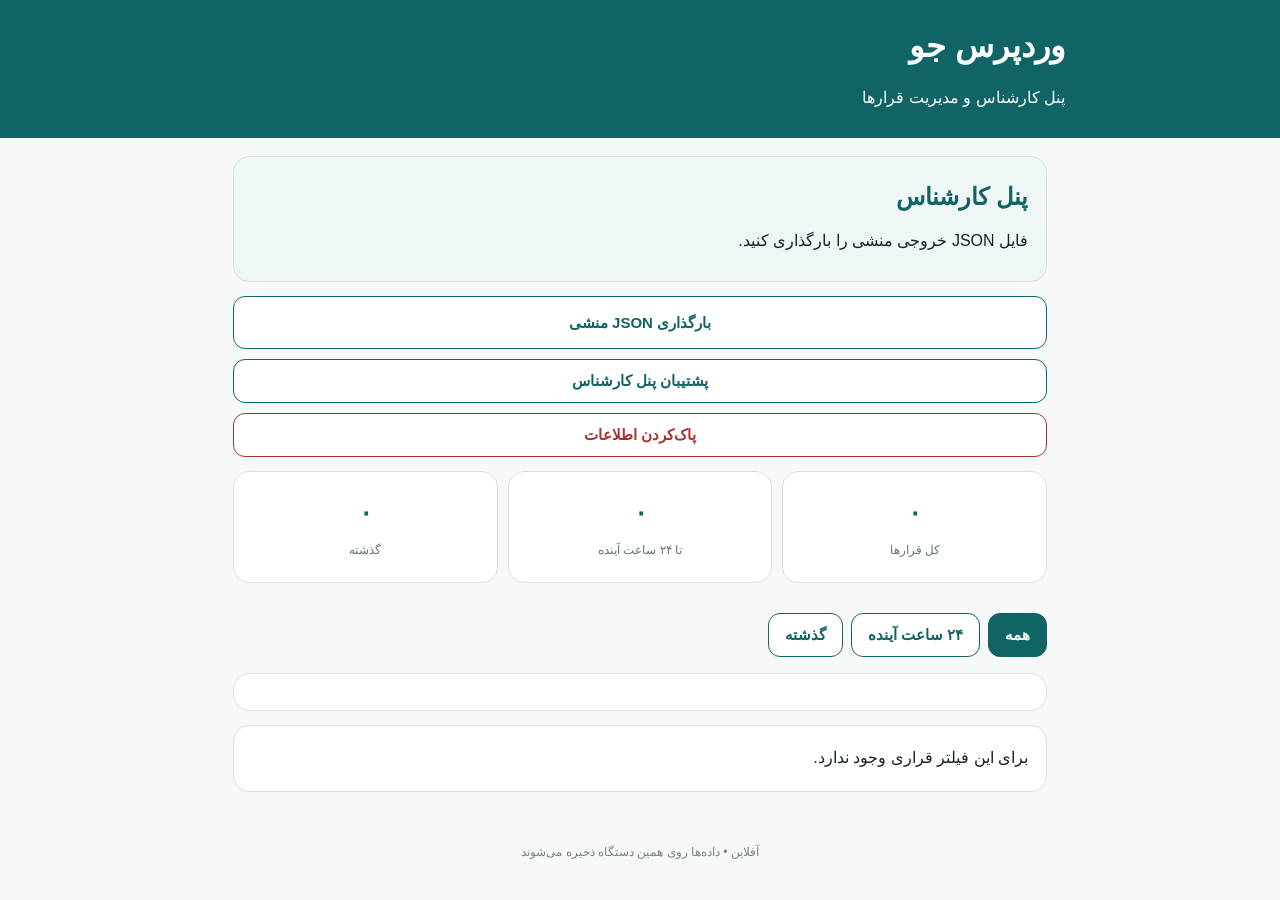
==== wpjoo-expert-app/index.html @ 18495b9b "پروژه‌های اولیه: پنل منشی، پنل کارشناس و صفحه فرود" ====
<!doctype html><html lang="fa" dir="rtl"><head><meta charset="utf-8"><meta name="viewport" content="width=device-width,initial-scale=1"><meta name="theme-color" content="#116466"><meta name="description" content="بارگذاری خروجی منشی و مدیریت آفلاین قرارهای کارشناس"><link rel="manifest" href="manifest.json"><link rel="apple-touch-icon" href="icons/apple-touch-icon-180.png"><link rel="icon" type="image/png" sizes="192x192" href="icons/icon-192.png"><meta name="mobile-web-app-capable" content="yes"><meta name="apple-mobile-web-app-capable" content="yes"><meta name="apple-mobile-web-app-status-bar-style" content="default"><link rel="stylesheet" href="styles.css"><title>وردپرس جو | پنل کارشناس</title></head><body><header><h1>وردپرس جو</h1><p>پنل کارشناس و مدیریت قرارها</p></header><main><section class="hero"><h2>پنل کارشناس</h2><p>فایل JSON خروجی منشی را بارگذاری کنید.</p></section><section id="alertBox" class="alert hidden"></section><div class="toolbar"><label class="file"><input id="jsonFile" type="file" accept=".json,application/json"><span>بارگذاری JSON منشی</span></label><button id="exportData">پشتیبان پنل کارشناس</button><button id="clearData" class="danger">پاک‌کردن اطلاعات</button></div><div class="stats"><div><b id="totalCount">۰</b><span>کل قرارها</span></div><div><b id="soonCount">۰</b><span>تا ۲۴ ساعت آینده</span></div><div><b id="overdueCount">۰</b><span>گذشته</span></div></div><div class="filters"><button class="filter active" data-filter="all">همه</button><button class="filter" data-filter="soon">۲۴ ساعت آینده</button><button class="filter" data-filter="overdue">گذشته</button></div><div id="result" class="result"></div><section id="appointments"></section></main><footer>آفلاین • داده‌ها روی همین دستگاه ذخیره می‌شوند</footer><script src="app.js"></script></body></html>
---- wpjoo-expert-app/styles.css ----
﻿:root{--ink:#18202a;--brand:#116466;--line:#d6e1e0;--warn:#fff3cd;--danger:#ffe5e5}*{box-sizing:border-box}body{margin:0;background:#f7f9f9;color:var(--ink);font-family:Tahoma,"Segoe UI",sans-serif;line-height:1.8}header{background:var(--brand);color:#fff;padding:18px max(18px,calc((100% - 850px)/2))}h1,h2,p{margin:0 0 8px}main{max-width:850px;margin:auto;padding:18px}.hero,.alert,.appointment,.result,.stats>div{background:#fff;border:1px solid var(--line);border-radius:16px;padding:18px;margin-bottom:14px}.hero{background:#eef7f6}.hero h2{color:var(--brand)}.alert{background:var(--warn);border:2px solid #e0a900;color:#765500;font-weight:700}.alert.urgent{background:var(--danger);border-color:#c43d3d;color:#8b1e1e}.toolbar{display:grid;gap:10px;margin:14px 0}.file,button{border:1px solid var(--brand);background:#fff;color:var(--brand);border-radius:12px;padding:12px 16px;font-weight:700;font-size:15px;cursor:pointer;text-align:center}.file{display:block}.file input{display:none}.danger{border-color:#a63232;color:#a63232}.stats{display:grid;grid-template-columns:repeat(3,1fr);gap:10px}.stats>div{text-align:center}.stats b{display:block;color:var(--brand);font-size:25px}.stats span{font-size:12px;color:#657177}.filters{display:flex;gap:8px;margin:16px 0}.filter.active{background:var(--brand);color:#fff}.appointment{border-right:6px solid var(--brand)}.appointment.soon{border-right-color:#e0a900;background:#fffdf2}.appointment.overdue{border-right-color:#c43d3d;background:#fff7f7}.appointment h3{margin:0;color:var(--brand);font-size:20px}.line{padding:5px 0;border-bottom:1px solid #edf1f1}.line:last-child{border:0}.badge{display:inline-block;border-radius:999px;padding:2px 10px;font-size:12px;font-weight:700;background:#e8f5ee}.soon .badge{background:#ffe8a1}.overdue .badge{background:#ffc7c7}footer{text-align:center;color:#758083;font-size:12px;padding:18px}.hidden{display:none!important}@media(max-width:520px){main{padding:12px}.stats{gap:6px}.stats>div{padding:8px}}
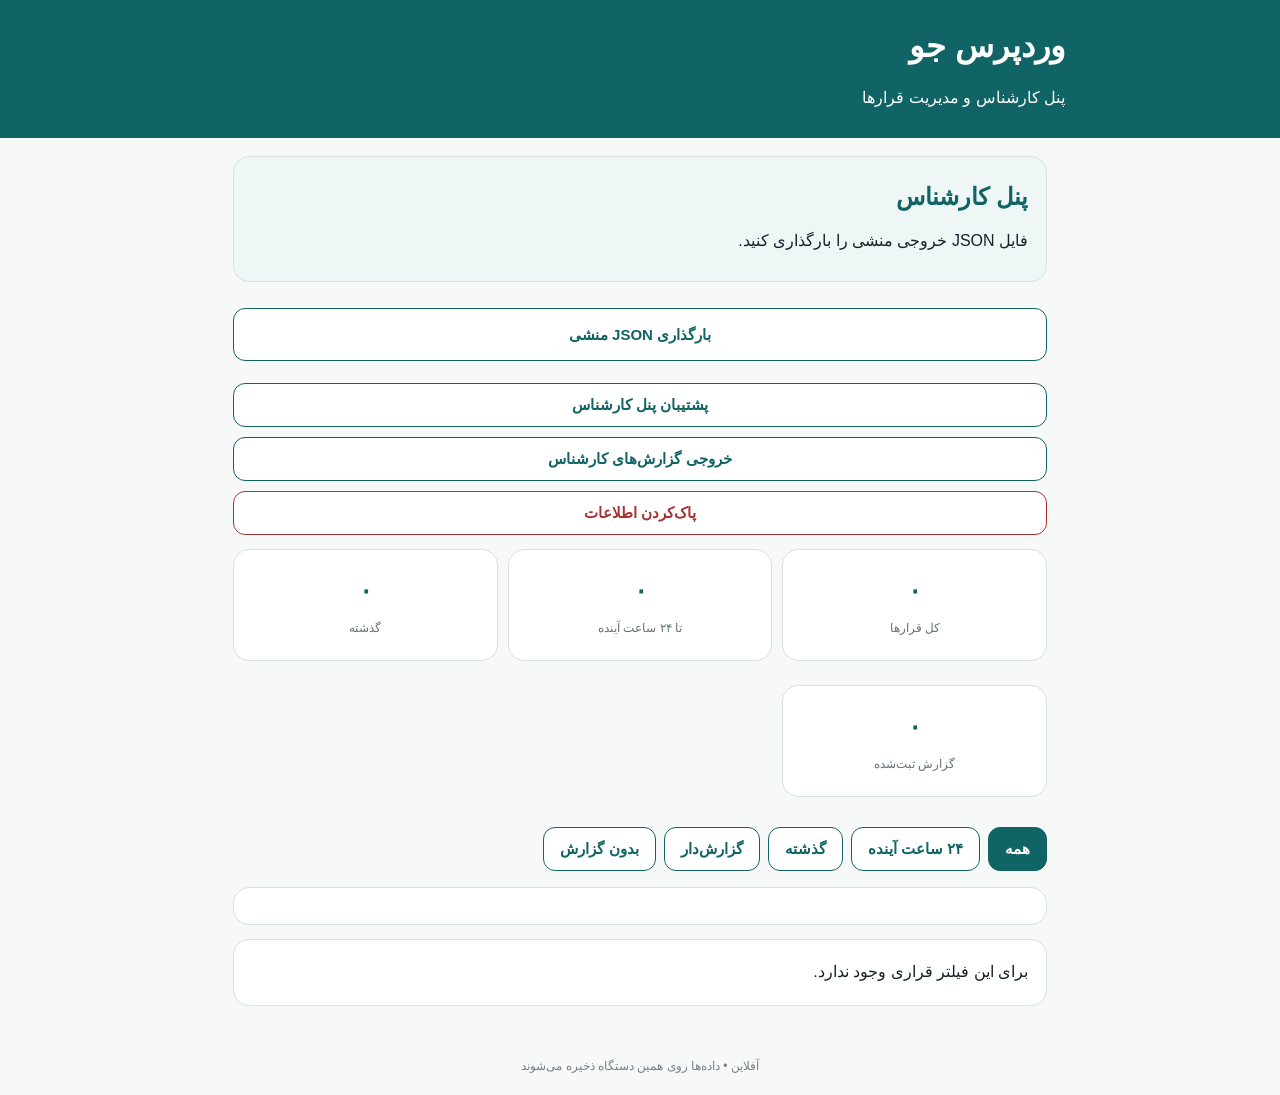
==== commit 7cf4e64d: "رفع رفتار پس از ثبت گزارش و افزودن گزارش‌ ثبت قرار کارشناس - پنل منشی: پس از ثبت گزارش، به صفحه اصلی" ====
--- a/wpjoo-expert-app/index.html
+++ b/wpjoo-expert-app/index.html
@@ -1 +1 @@
-<!doctype html><html lang="fa" dir="rtl"><head><meta charset="utf-8"><meta name="viewport" content="width=device-width,initial-scale=1"><meta name="theme-color" content="#116466"><meta name="description" content="بارگذاری خروجی منشی و مدیریت آفلاین قرارهای کارشناس"><link rel="manifest" href="manifest.json"><link rel="apple-touch-icon" href="icons/apple-touch-icon-180.png"><link rel="icon" type="image/png" sizes="192x192" href="icons/icon-192.png"><meta name="mobile-web-app-capable" content="yes"><meta name="apple-mobile-web-app-capable" content="yes"><meta name="apple-mobile-web-app-status-bar-style" content="default"><link rel="stylesheet" href="styles.css"><title>وردپرس جو | پنل کارشناس</title></head><body><header><h1>وردپرس جو</h1><p>پنل کارشناس و مدیریت قرارها</p></header><main><section class="hero"><h2>پنل کارشناس</h2><p>فایل JSON خروجی منشی را بارگذاری کنید.</p></section><section id="alertBox" class="alert hidden"></section><div class="toolbar"><label class="file"><input id="jsonFile" type="file" accept=".json,application/json"><span>بارگذاری JSON منشی</span></label><button id="exportData">پشتیبان پنل کارشناس</button><button id="clearData" class="danger">پاک‌کردن اطلاعات</button></div><div class="stats"><div><b id="totalCount">۰</b><span>کل قرارها</span></div><div><b id="soonCount">۰</b><span>تا ۲۴ ساعت آینده</span></div><div><b id="overdueCount">۰</b><span>گذشته</span></div></div><div class="filters"><button class="filter active" data-filter="all">همه</button><button class="filter" data-filter="soon">۲۴ ساعت آینده</button><button class="filter" data-filter="overdue">گذشته</button></div><div id="result" class="result"></div><section id="appointments"></section></main><footer>آفلاین • داده‌ها روی همین دستگاه ذخیره می‌شوند</footer><script src="app.js"></script></body></html>
+<!doctype html><html lang="fa" dir="rtl"><head><meta charset="utf-8"><meta name="viewport" content="width=device-width,initial-scale=1"><meta name="theme-color" content="#116466"><meta name="description" content="بارگذاری خروجی منشی و مدیریت آفلاین قرارهای کارشناس"><link rel="manifest" href="manifest.json"><link rel="apple-touch-icon" href="icons/apple-touch-icon-180.png"><link rel="icon" type="image/png" sizes="192x192" href="icons/icon-192.png"><meta name="mobile-web-app-capable" content="yes"><meta name="apple-mobile-web-app-capable" content="yes"><meta name="apple-mobile-web-app-status-bar-style" content="default"><link rel="stylesheet" href="styles.css"><title>وردپرس جو | پنل کارشناس</title></head><body><header><h1>وردپرس جو</h1><p>پنل کارشناس و مدیریت قرارها</p></header><main><section id="main" class="view active"><section class="hero"><h2>پنل کارشناس</h2><p>فایل JSON خروجی منشی را بارگذاری کنید.</p></section><section id="alertBox" class="alert hidden"></section><div class="toolbar"><label class="file"><input id="jsonFile" type="file" accept=".json,application/json"><span>بارگذاری JSON منشی</span></label><button id="exportData">پشتیبان پنل کارشناس</button><button id="exportReports">خروجی گزارش‌های کارشناس</button><button id="clearData" class="danger">پاک‌کردن اطلاعات</button></div><div class="stats"><div><b id="totalCount">۰</b><span>کل قرارها</span></div><div><b id="soonCount">۰</b><span>تا ۲۴ ساعت آینده</span></div><div><b id="overdueCount">۰</b><span>گذشته</span></div><div><b id="reportedCount">۰</b><span>گزارش ثبت‌شده</span></div></div><div class="filters"><button class="filter active" data-filter="all">همه</button><button class="filter" data-filter="soon">۲۴ ساعت آینده</button><button class="filter" data-filter="overdue">گذشته</button><button class="filter" data-filter="reported">گزارش‌دار</button><button class="filter" data-filter="unreported">بدون گزارش</button></div><div id="result" class="result"></div><section id="appointments"></section></section><section id="reportView" class="view"><button type="button" class="back" data-go="main">← بازگشت</button><div id="reportCard"></div><form id="reportForm"><h2>ثبت گزارش قرار</h2><label>نتیجه حضور در جلسه<select id="reportStatus" required><option value="">انتخاب کنید</option><option>جلسه برگزار شد و قرارداد بسته شد</option><option>جلسه برگزار شد ولی قرارداد بسته نشد</option><option>مشتری در جلسه حاضر نشد</option><option>قرار لغو شد</option><option>قرار به تعویق افتاد (نیازمند هماهنگی مجدد)</option><option>جلسه برگزار شد و پیش‌پرداخت دریافت شد</option></select></label><label>توضیحات جلسه<textarea id="reportNotes" required minlength="3"></textarea></label><label>تاریخ و ساعت ثبت گزارش<input id="reportAt" type="datetime-local"></label><button class="primary" type="submit">ذخیره گزارش</button></form><div id="reportSaved" class="result"></div></section></main><footer>آفلاین • داده‌ها روی همین دستگاه ذخیره می‌شوند</footer><script src="app.js"></script></body></html>
--- a/wpjoo-expert-app/styles.css
+++ b/wpjoo-expert-app/styles.css
@@ -1 +1,11 @@
-﻿:root{--ink:#18202a;--brand:#116466;--line:#d6e1e0;--warn:#fff3cd;--danger:#ffe5e5}*{box-sizing:border-box}body{margin:0;background:#f7f9f9;color:var(--ink);font-family:Tahoma,"Segoe UI",sans-serif;line-height:1.8}header{background:var(--brand);color:#fff;padding:18px max(18px,calc((100% - 850px)/2))}h1,h2,p{margin:0 0 8px}main{max-width:850px;margin:auto;padding:18px}.hero,.alert,.appointment,.result,.stats>div{background:#fff;border:1px solid var(--line);border-radius:16px;padding:18px;margin-bottom:14px}.hero{background:#eef7f6}.hero h2{color:var(--brand)}.alert{background:var(--warn);border:2px solid #e0a900;color:#765500;font-weight:700}.alert.urgent{background:var(--danger);border-color:#c43d3d;color:#8b1e1e}.toolbar{display:grid;gap:10px;margin:14px 0}.file,button{border:1px solid var(--brand);background:#fff;color:var(--brand);border-radius:12px;padding:12px 16px;font-weight:700;font-size:15px;cursor:pointer;text-align:center}.file{display:block}.file input{display:none}.danger{border-color:#a63232;color:#a63232}.stats{display:grid;grid-template-columns:repeat(3,1fr);gap:10px}.stats>div{text-align:center}.stats b{display:block;color:var(--brand);font-size:25px}.stats span{font-size:12px;color:#657177}.filters{display:flex;gap:8px;margin:16px 0}.filter.active{background:var(--brand);color:#fff}.appointment{border-right:6px solid var(--brand)}.appointment.soon{border-right-color:#e0a900;background:#fffdf2}.appointment.overdue{border-right-color:#c43d3d;background:#fff7f7}.appointment h3{margin:0;color:var(--brand);font-size:20px}.line{padding:5px 0;border-bottom:1px solid #edf1f1}.line:last-child{border:0}.badge{display:inline-block;border-radius:999px;padding:2px 10px;font-size:12px;font-weight:700;background:#e8f5ee}.soon .badge{background:#ffe8a1}.overdue .badge{background:#ffc7c7}footer{text-align:center;color:#758083;font-size:12px;padding:18px}.hidden{display:none!important}@media(max-width:520px){main{padding:12px}.stats{gap:6px}.stats>div{padding:8px}}
+﻿:root{--ink:#18202a;--brand:#116466;--line:#d6e1e0;--warn:#fff3cd;--danger:#ffe5e5}*{box-sizing:border-box}body{margin:0;background:#f7f9f9;color:var(--ink);font-family:Tahoma,"Segoe UI",sans-serif;line-height:1.8}header{background:var(--brand);color:#fff;padding:18px max(18px,calc((100% - 850px)/2))}h1,h2,p{margin:0 0 8px}main{max-width:850px;margin:auto;padding:18px}.hero,.alert,.appointment,.result,.stats>div{background:#fff;border:1px solid var(--line);border-radius:16px;padding:18px;margin-bottom:14px}.hero{background:#eef7f6}.hero h2{color:var(--brand)}.alert{background:var(--warn);border:2px solid #e0a900;color:#765500;font-weight:700}.alert.urgent{background:var(--danger);border-color:#c43d3d;color:#8b1e1e}.toolbar{display:grid;gap:10px;margin:14px 0}.file,button{border:1px solid var(--brand);background:#fff;color:var(--brand);border-radius:12px;padding:12px 16px;font-weight:700;font-size:15px;cursor:pointer;text-align:center}
+.primary{background:var(--brand);color:#fff}
+.reportBtn{margin-top:12px}.file{display:block}.file input{display:none}.danger{border-color:#a63232;color:#a63232}.stats{display:grid;grid-template-columns:repeat(3,1fr);gap:10px}.stats>div{text-align:center}.stats b{display:block;color:var(--brand);font-size:25px}.stats span{font-size:12px;color:#657177}.filters{display:flex;gap:8px;margin:16px 0}.filter.active{background:var(--brand);color:#fff}.appointment{border-right:6px solid var(--brand)}.appointment.soon{border-right-color:#e0a900;background:#fffdf2}.appointment.overdue{border-right-color:#c43d3d;background:#fff7f7}.appointment h3{margin:0;color:var(--brand);font-size:20px}.line{padding:5px 0;border-bottom:1px solid #edf1f1}.line:last-child{border:0}.badge{display:inline-block;border-radius:999px;padding:2px 10px;font-size:12px;font-weight:700;background:#e8f5ee}.soon .badge{background:#ffe8a1}.overdue .badge{background:#ffc7c7}footer{text-align:center;color:#758083;font-size:12px;padding:18px}.hidden{display:none!important}
+.view{display:none}.view.active{display:block}
+.back{margin-bottom:12px}
+label{display:block;font-weight:700;margin:12px 0}
+input,select,textarea{display:block;width:100%;margin-top:6px;padding:12px;border:1px solid #c9d5d4;border-radius:10px;font:inherit;background:#fff}
+textarea{min-height:120px;resize:vertical}
+.reported{background:#eef7ee;border-right-color:#2e7d32!important}
+.report-box{background:#eef7ee;border:1px solid #bfe3c1;border-radius:12px;padding:12px;margin-top:10px;font-size:13px}
+.report-box b{color:#2e7d32}@media(max-width:520px){main{padding:12px}.stats{gap:6px}.stats>div{padding:8px}}
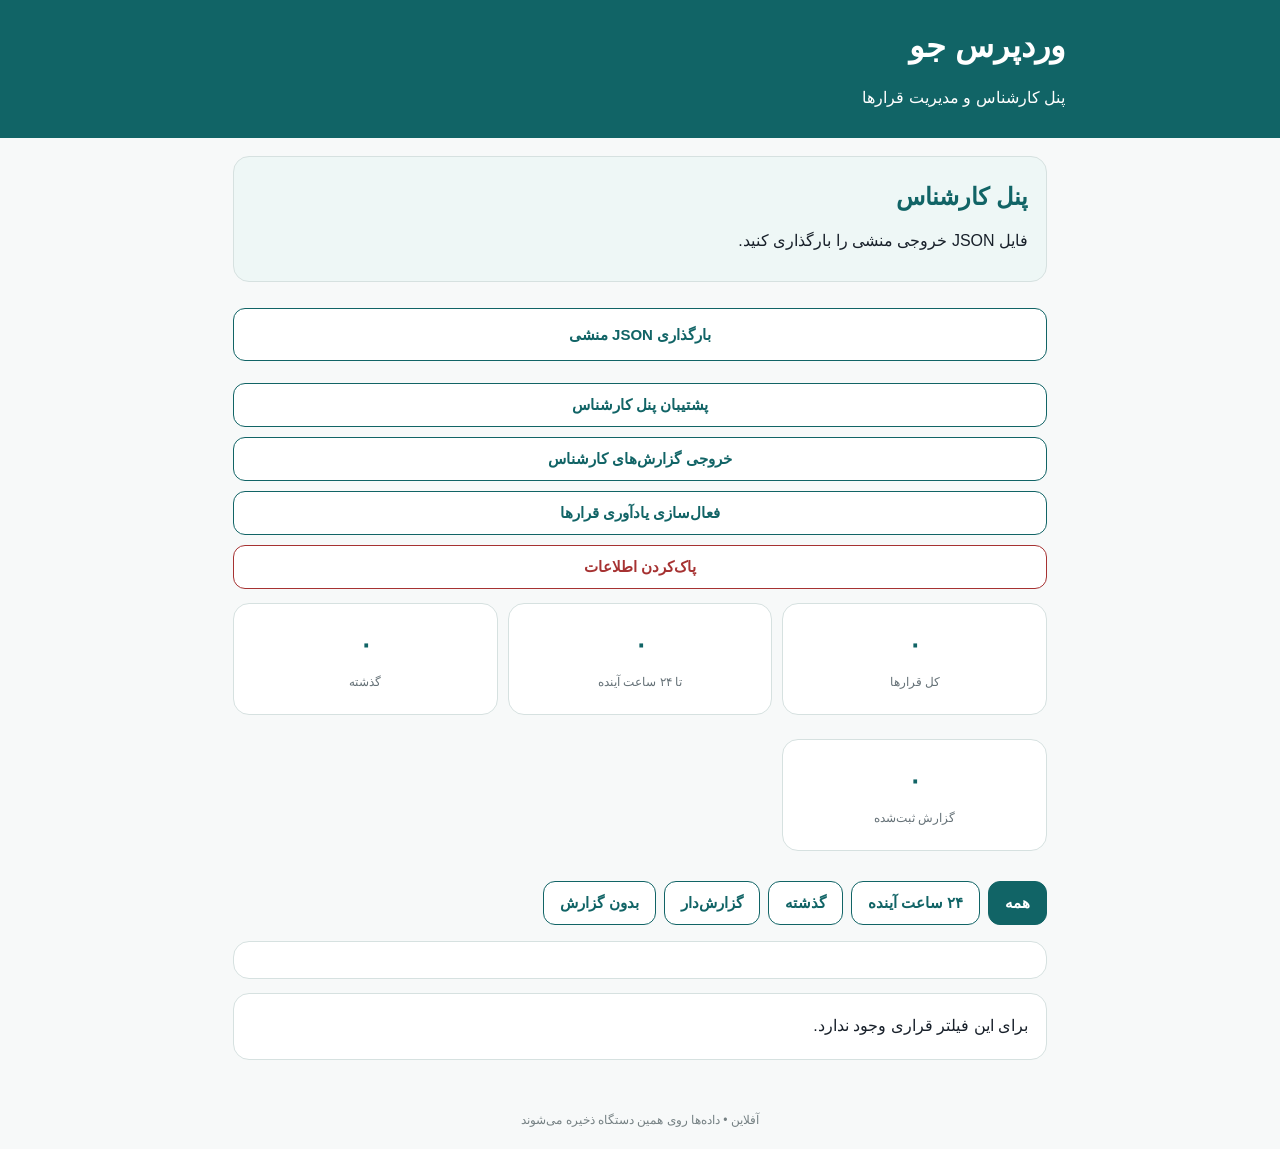
==== commit e9934b18: "تاریخ شمسی پنل کارشناس، تأیید دوم برای پاک‌کردن و یادآوری قرارها - پنل کارشناس: نمایش تمام تاریخ‌ها " ====
--- a/wpjoo-expert-app/index.html
+++ b/wpjoo-expert-app/index.html
@@ -1 +1 @@
-<!doctype html><html lang="fa" dir="rtl"><head><meta charset="utf-8"><meta name="viewport" content="width=device-width,initial-scale=1"><meta name="theme-color" content="#116466"><meta name="description" content="بارگذاری خروجی منشی و مدیریت آفلاین قرارهای کارشناس"><link rel="manifest" href="manifest.json"><link rel="apple-touch-icon" href="icons/apple-touch-icon-180.png"><link rel="icon" type="image/png" sizes="192x192" href="icons/icon-192.png"><meta name="mobile-web-app-capable" content="yes"><meta name="apple-mobile-web-app-capable" content="yes"><meta name="apple-mobile-web-app-status-bar-style" content="default"><link rel="stylesheet" href="styles.css"><title>وردپرس جو | پنل کارشناس</title></head><body><header><h1>وردپرس جو</h1><p>پنل کارشناس و مدیریت قرارها</p></header><main><section id="main" class="view active"><section class="hero"><h2>پنل کارشناس</h2><p>فایل JSON خروجی منشی را بارگذاری کنید.</p></section><section id="alertBox" class="alert hidden"></section><div class="toolbar"><label class="file"><input id="jsonFile" type="file" accept=".json,application/json"><span>بارگذاری JSON منشی</span></label><button id="exportData">پشتیبان پنل کارشناس</button><button id="exportReports">خروجی گزارش‌های کارشناس</button><button id="clearData" class="danger">پاک‌کردن اطلاعات</button></div><div class="stats"><div><b id="totalCount">۰</b><span>کل قرارها</span></div><div><b id="soonCount">۰</b><span>تا ۲۴ ساعت آینده</span></div><div><b id="overdueCount">۰</b><span>گذشته</span></div><div><b id="reportedCount">۰</b><span>گزارش ثبت‌شده</span></div></div><div class="filters"><button class="filter active" data-filter="all">همه</button><button class="filter" data-filter="soon">۲۴ ساعت آینده</button><button class="filter" data-filter="overdue">گذشته</button><button class="filter" data-filter="reported">گزارش‌دار</button><button class="filter" data-filter="unreported">بدون گزارش</button></div><div id="result" class="result"></div><section id="appointments"></section></section><section id="reportView" class="view"><button type="button" class="back" data-go="main">← بازگشت</button><div id="reportCard"></div><form id="reportForm"><h2>ثبت گزارش قرار</h2><label>نتیجه حضور در جلسه<select id="reportStatus" required><option value="">انتخاب کنید</option><option>جلسه برگزار شد و قرارداد بسته شد</option><option>جلسه برگزار شد ولی قرارداد بسته نشد</option><option>مشتری در جلسه حاضر نشد</option><option>قرار لغو شد</option><option>قرار به تعویق افتاد (نیازمند هماهنگی مجدد)</option><option>جلسه برگزار شد و پیش‌پرداخت دریافت شد</option></select></label><label>توضیحات جلسه<textarea id="reportNotes" required minlength="3"></textarea></label><label>تاریخ و ساعت ثبت گزارش<input id="reportAt" type="datetime-local"></label><button class="primary" type="submit">ذخیره گزارش</button></form><div id="reportSaved" class="result"></div></section></main><footer>آفلاین • داده‌ها روی همین دستگاه ذخیره می‌شوند</footer><script src="app.js"></script></body></html>
+<!doctype html><html lang="fa" dir="rtl"><head><meta charset="utf-8"><meta name="viewport" content="width=device-width,initial-scale=1"><meta name="theme-color" content="#116466"><meta name="description" content="بارگذاری خروجی منشی و مدیریت آفلاین قرارهای کارشناس"><link rel="manifest" href="manifest.json"><link rel="apple-touch-icon" href="icons/apple-touch-icon-180.png"><link rel="icon" type="image/png" sizes="192x192" href="icons/icon-192.png"><meta name="mobile-web-app-capable" content="yes"><meta name="apple-mobile-web-app-capable" content="yes"><meta name="apple-mobile-web-app-status-bar-style" content="default"><link rel="stylesheet" href="styles.css"><title>وردپرس جو | پنل کارشناس</title></head><body><header><h1>وردپرس جو</h1><p>پنل کارشناس و مدیریت قرارها</p></header><main><section id="main" class="view active"><section class="hero"><h2>پنل کارشناس</h2><p>فایل JSON خروجی منشی را بارگذاری کنید.</p></section><section id="alertBox" class="alert hidden"></section><div class="toolbar"><label class="file"><input id="jsonFile" type="file" accept=".json,application/json"><span>بارگذاری JSON منشی</span></label><button id="exportData">پشتیبان پنل کارشناس</button><button id="exportReports">خروجی گزارش‌های کارشناس</button><button id="notifyBtn" class="hidden">فعال‌سازی یادآوری قرارها</button><button id="clearData" class="danger">پاک‌کردن اطلاعات</button></div><div class="stats"><div><b id="totalCount">۰</b><span>کل قرارها</span></div><div><b id="soonCount">۰</b><span>تا ۲۴ ساعت آینده</span></div><div><b id="overdueCount">۰</b><span>گذشته</span></div><div><b id="reportedCount">۰</b><span>گزارش ثبت‌شده</span></div></div><div class="filters"><button class="filter active" data-filter="all">همه</button><button class="filter" data-filter="soon">۲۴ ساعت آینده</button><button class="filter" data-filter="overdue">گذشته</button><button class="filter" data-filter="reported">گزارش‌دار</button><button class="filter" data-filter="unreported">بدون گزارش</button></div><div id="result" class="result"></div><section id="appointments"></section></section><section id="reportView" class="view"><button type="button" class="back" data-go="main">← بازگشت</button><div id="reportCard"></div><form id="reportForm"><h2>ثبت گزارش قرار</h2><label>نتیجه حضور در جلسه<select id="reportStatus" required><option value="">انتخاب کنید</option><option>جلسه برگزار شد و قرارداد بسته شد</option><option>جلسه برگزار شد ولی قرارداد بسته نشد</option><option>مشتری در جلسه حاضر نشد</option><option>قرار لغو شد</option><option>قرار به تعویق افتاد (نیازمند هماهنگی مجدد)</option><option>جلسه برگزار شد و پیش‌پرداخت دریافت شد</option></select></label><label>توضیحات جلسه<textarea id="reportNotes" required minlength="3"></textarea></label><label>تاریخ و ساعت ثبت گزارش<input id="reportAt" type="datetime-local"></label><button class="primary" type="submit">ذخیره گزارش</button></form><div id="reportSaved" class="result"></div></section></main><footer>آفلاین • داده‌ها روی همین دستگاه ذخیره می‌شوند</footer><script src="jalali.js"></script><script src="app.js"></script></body></html>
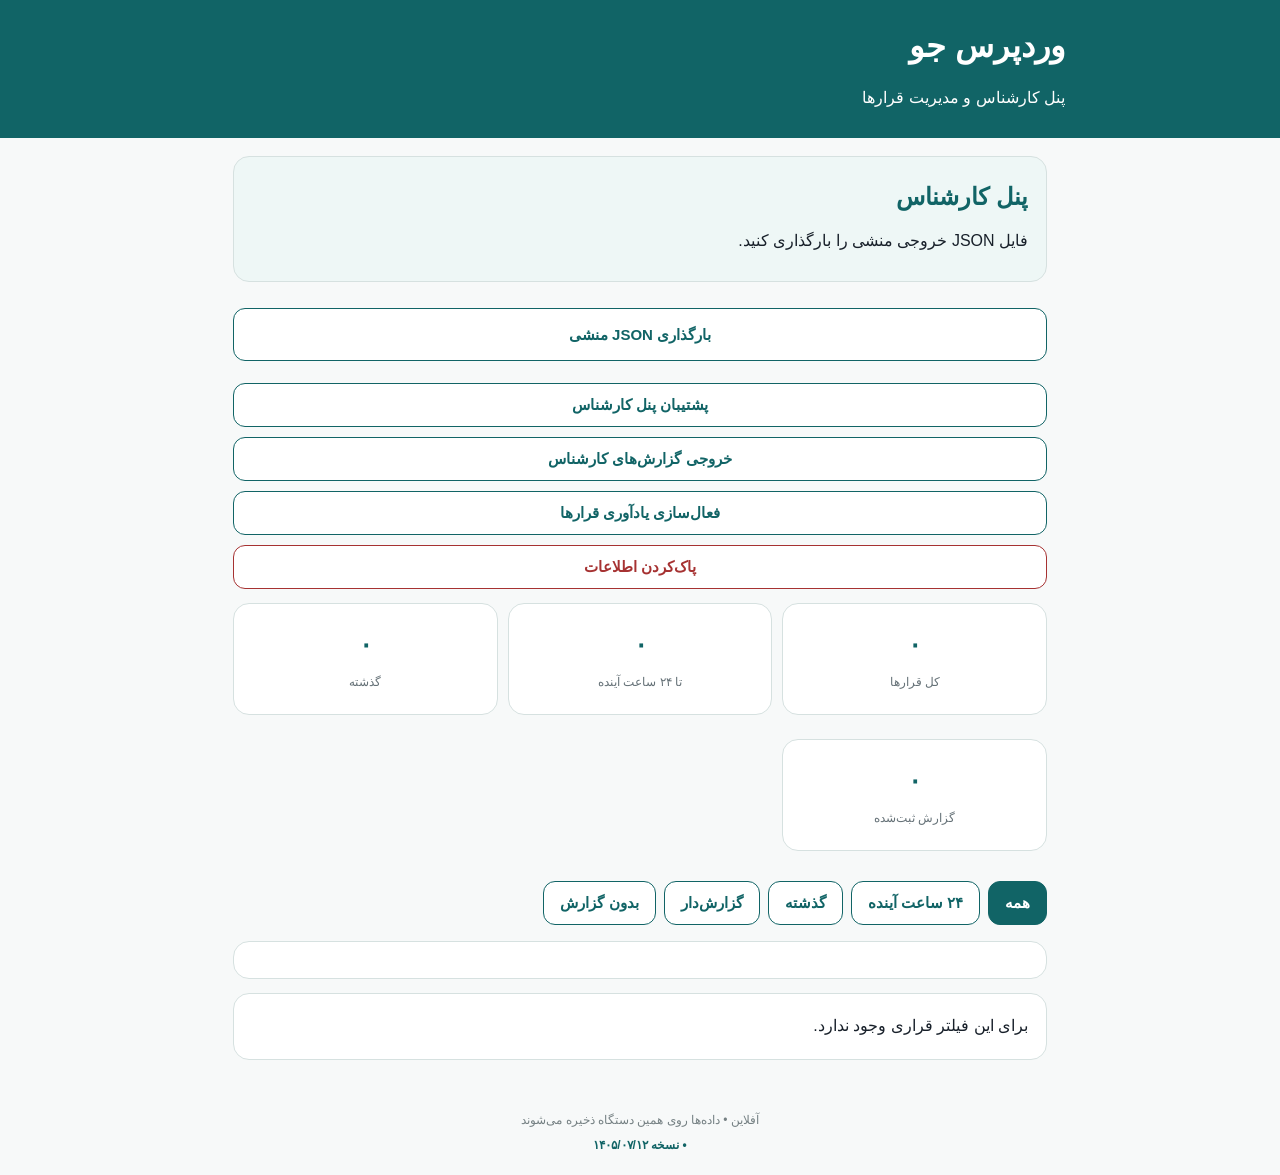
==== commit 19050a10: "نمایش شماره نسخه در فوتر هر دو پنل برای تشخیص آسان آپدیت 🤖 Generated with Codebuff Co-Authored-By: C" ====
--- a/wpjoo-expert-app/index.html
+++ b/wpjoo-expert-app/index.html
@@ -1 +1 @@
-<!doctype html><html lang="fa" dir="rtl"><head><meta charset="utf-8"><meta name="viewport" content="width=device-width,initial-scale=1"><meta name="theme-color" content="#116466"><meta name="description" content="بارگذاری خروجی منشی و مدیریت آفلاین قرارهای کارشناس"><link rel="manifest" href="manifest.json"><link rel="apple-touch-icon" href="icons/apple-touch-icon-180.png"><link rel="icon" type="image/png" sizes="192x192" href="icons/icon-192.png"><meta name="mobile-web-app-capable" content="yes"><meta name="apple-mobile-web-app-capable" content="yes"><meta name="apple-mobile-web-app-status-bar-style" content="default"><link rel="stylesheet" href="styles.css"><title>وردپرس جو | پنل کارشناس</title></head><body><header><h1>وردپرس جو</h1><p>پنل کارشناس و مدیریت قرارها</p></header><main><section id="main" class="view active"><section class="hero"><h2>پنل کارشناس</h2><p>فایل JSON خروجی منشی را بارگذاری کنید.</p></section><section id="alertBox" class="alert hidden"></section><div class="toolbar"><label class="file"><input id="jsonFile" type="file" accept=".json,application/json"><span>بارگذاری JSON منشی</span></label><button id="exportData">پشتیبان پنل کارشناس</button><button id="exportReports">خروجی گزارش‌های کارشناس</button><button id="notifyBtn" class="hidden">فعال‌سازی یادآوری قرارها</button><button id="clearData" class="danger">پاک‌کردن اطلاعات</button></div><div class="stats"><div><b id="totalCount">۰</b><span>کل قرارها</span></div><div><b id="soonCount">۰</b><span>تا ۲۴ ساعت آینده</span></div><div><b id="overdueCount">۰</b><span>گذشته</span></div><div><b id="reportedCount">۰</b><span>گزارش ثبت‌شده</span></div></div><div class="filters"><button class="filter active" data-filter="all">همه</button><button class="filter" data-filter="soon">۲۴ ساعت آینده</button><button class="filter" data-filter="overdue">گذشته</button><button class="filter" data-filter="reported">گزارش‌دار</button><button class="filter" data-filter="unreported">بدون گزارش</button></div><div id="result" class="result"></div><section id="appointments"></section></section><section id="reportView" class="view"><button type="button" class="back" data-go="main">← بازگشت</button><div id="reportCard"></div><form id="reportForm"><h2>ثبت گزارش قرار</h2><label>نتیجه حضور در جلسه<select id="reportStatus" required><option value="">انتخاب کنید</option><option>جلسه برگزار شد و قرارداد بسته شد</option><option>جلسه برگزار شد ولی قرارداد بسته نشد</option><option>مشتری در جلسه حاضر نشد</option><option>قرار لغو شد</option><option>قرار به تعویق افتاد (نیازمند هماهنگی مجدد)</option><option>جلسه برگزار شد و پیش‌پرداخت دریافت شد</option></select></label><label>توضیحات جلسه<textarea id="reportNotes" required minlength="3"></textarea></label><label>تاریخ و ساعت ثبت گزارش<input id="reportAt" type="datetime-local"></label><button class="primary" type="submit">ذخیره گزارش</button></form><div id="reportSaved" class="result"></div></section></main><footer>آفلاین • داده‌ها روی همین دستگاه ذخیره می‌شوند</footer><script src="jalali.js"></script><script src="app.js"></script></body></html>
+<!doctype html><html lang="fa" dir="rtl"><head><meta charset="utf-8"><meta name="viewport" content="width=device-width,initial-scale=1"><meta name="theme-color" content="#116466"><meta name="description" content="بارگذاری خروجی منشی و مدیریت آفلاین قرارهای کارشناس"><link rel="manifest" href="manifest.json"><link rel="apple-touch-icon" href="icons/apple-touch-icon-180.png"><link rel="icon" type="image/png" sizes="192x192" href="icons/icon-192.png"><meta name="mobile-web-app-capable" content="yes"><meta name="apple-mobile-web-app-capable" content="yes"><meta name="apple-mobile-web-app-status-bar-style" content="default"><link rel="stylesheet" href="styles.css"><title>وردپرس جو | پنل کارشناس</title></head><body><header><h1>وردپرس جو</h1><p>پنل کارشناس و مدیریت قرارها</p></header><main><section id="main" class="view active"><section class="hero"><h2>پنل کارشناس</h2><p>فایل JSON خروجی منشی را بارگذاری کنید.</p></section><section id="alertBox" class="alert hidden"></section><div class="toolbar"><label class="file"><input id="jsonFile" type="file" accept=".json,application/json"><span>بارگذاری JSON منشی</span></label><button id="exportData">پشتیبان پنل کارشناس</button><button id="exportReports">خروجی گزارش‌های کارشناس</button><button id="notifyBtn" class="hidden">فعال‌سازی یادآوری قرارها</button><button id="clearData" class="danger">پاک‌کردن اطلاعات</button></div><div class="stats"><div><b id="totalCount">۰</b><span>کل قرارها</span></div><div><b id="soonCount">۰</b><span>تا ۲۴ ساعت آینده</span></div><div><b id="overdueCount">۰</b><span>گذشته</span></div><div><b id="reportedCount">۰</b><span>گزارش ثبت‌شده</span></div></div><div class="filters"><button class="filter active" data-filter="all">همه</button><button class="filter" data-filter="soon">۲۴ ساعت آینده</button><button class="filter" data-filter="overdue">گذشته</button><button class="filter" data-filter="reported">گزارش‌دار</button><button class="filter" data-filter="unreported">بدون گزارش</button></div><div id="result" class="result"></div><section id="appointments"></section></section><section id="reportView" class="view"><button type="button" class="back" data-go="main">← بازگشت</button><div id="reportCard"></div><form id="reportForm"><h2>ثبت گزارش قرار</h2><label>نتیجه حضور در جلسه<select id="reportStatus" required><option value="">انتخاب کنید</option><option>جلسه برگزار شد و قرارداد بسته شد</option><option>جلسه برگزار شد ولی قرارداد بسته نشد</option><option>مشتری در جلسه حاضر نشد</option><option>قرار لغو شد</option><option>قرار به تعویق افتاد (نیازمند هماهنگی مجدد)</option><option>جلسه برگزار شد و پیش‌پرداخت دریافت شد</option></select></label><label>توضیحات جلسه<textarea id="reportNotes" required minlength="3"></textarea></label><label>تاریخ و ساعت ثبت گزارش<input id="reportAt" type="datetime-local"></label><button class="primary" type="submit">ذخیره گزارش</button></form><div id="reportSaved" class="result"></div></section></main><footer>آفلاین • داده‌ها روی همین دستگاه ذخیره می‌شوند<span id="versionTag" class="ver"></span></footer><script src="jalali.js"></script><script src="app.js"></script></body></html>
--- a/wpjoo-expert-app/styles.css
+++ b/wpjoo-expert-app/styles.css
@@ -1,6 +1,6 @@
 ﻿:root{--ink:#18202a;--brand:#116466;--line:#d6e1e0;--warn:#fff3cd;--danger:#ffe5e5}*{box-sizing:border-box}body{margin:0;background:#f7f9f9;color:var(--ink);font-family:Tahoma,"Segoe UI",sans-serif;line-height:1.8}header{background:var(--brand);color:#fff;padding:18px max(18px,calc((100% - 850px)/2))}h1,h2,p{margin:0 0 8px}main{max-width:850px;margin:auto;padding:18px}.hero,.alert,.appointment,.result,.stats>div{background:#fff;border:1px solid var(--line);border-radius:16px;padding:18px;margin-bottom:14px}.hero{background:#eef7f6}.hero h2{color:var(--brand)}.alert{background:var(--warn);border:2px solid #e0a900;color:#765500;font-weight:700}.alert.urgent{background:var(--danger);border-color:#c43d3d;color:#8b1e1e}.toolbar{display:grid;gap:10px;margin:14px 0}.file,button{border:1px solid var(--brand);background:#fff;color:var(--brand);border-radius:12px;padding:12px 16px;font-weight:700;font-size:15px;cursor:pointer;text-align:center}
 .primary{background:var(--brand);color:#fff}
-.reportBtn{margin-top:12px}.file{display:block}.file input{display:none}.danger{border-color:#a63232;color:#a63232}.stats{display:grid;grid-template-columns:repeat(3,1fr);gap:10px}.stats>div{text-align:center}.stats b{display:block;color:var(--brand);font-size:25px}.stats span{font-size:12px;color:#657177}.filters{display:flex;gap:8px;margin:16px 0}.filter.active{background:var(--brand);color:#fff}.appointment{border-right:6px solid var(--brand)}.appointment.soon{border-right-color:#e0a900;background:#fffdf2}.appointment.overdue{border-right-color:#c43d3d;background:#fff7f7}.appointment h3{margin:0;color:var(--brand);font-size:20px}.line{padding:5px 0;border-bottom:1px solid #edf1f1}.line:last-child{border:0}.badge{display:inline-block;border-radius:999px;padding:2px 10px;font-size:12px;font-weight:700;background:#e8f5ee}.soon .badge{background:#ffe8a1}.overdue .badge{background:#ffc7c7}footer{text-align:center;color:#758083;font-size:12px;padding:18px}.hidden{display:none!important}
+.reportBtn{margin-top:12px}.file{display:block}.file input{display:none}.danger{border-color:#a63232;color:#a63232}.stats{display:grid;grid-template-columns:repeat(3,1fr);gap:10px}.stats>div{text-align:center}.stats b{display:block;color:var(--brand);font-size:25px}.stats span{font-size:12px;color:#657177}.filters{display:flex;gap:8px;margin:16px 0}.filter.active{background:var(--brand);color:#fff}.appointment{border-right:6px solid var(--brand)}.appointment.soon{border-right-color:#e0a900;background:#fffdf2}.appointment.overdue{border-right-color:#c43d3d;background:#fff7f7}.appointment h3{margin:0;color:var(--brand);font-size:20px}.line{padding:5px 0;border-bottom:1px solid #edf1f1}.line:last-child{border:0}.badge{display:inline-block;border-radius:999px;padding:2px 10px;font-size:12px;font-weight:700;background:#e8f5ee}.soon .badge{background:#ffe8a1}.overdue .badge{background:#ffc7c7}footer{text-align:center;color:#758083;font-size:12px;padding:18px}.ver{display:block;margin-top:4px;color:var(--brand);font-weight:700}.hidden{display:none!important}
 .view{display:none}.view.active{display:block}
 .back{margin-bottom:12px}
 label{display:block;font-weight:700;margin:12px 0}
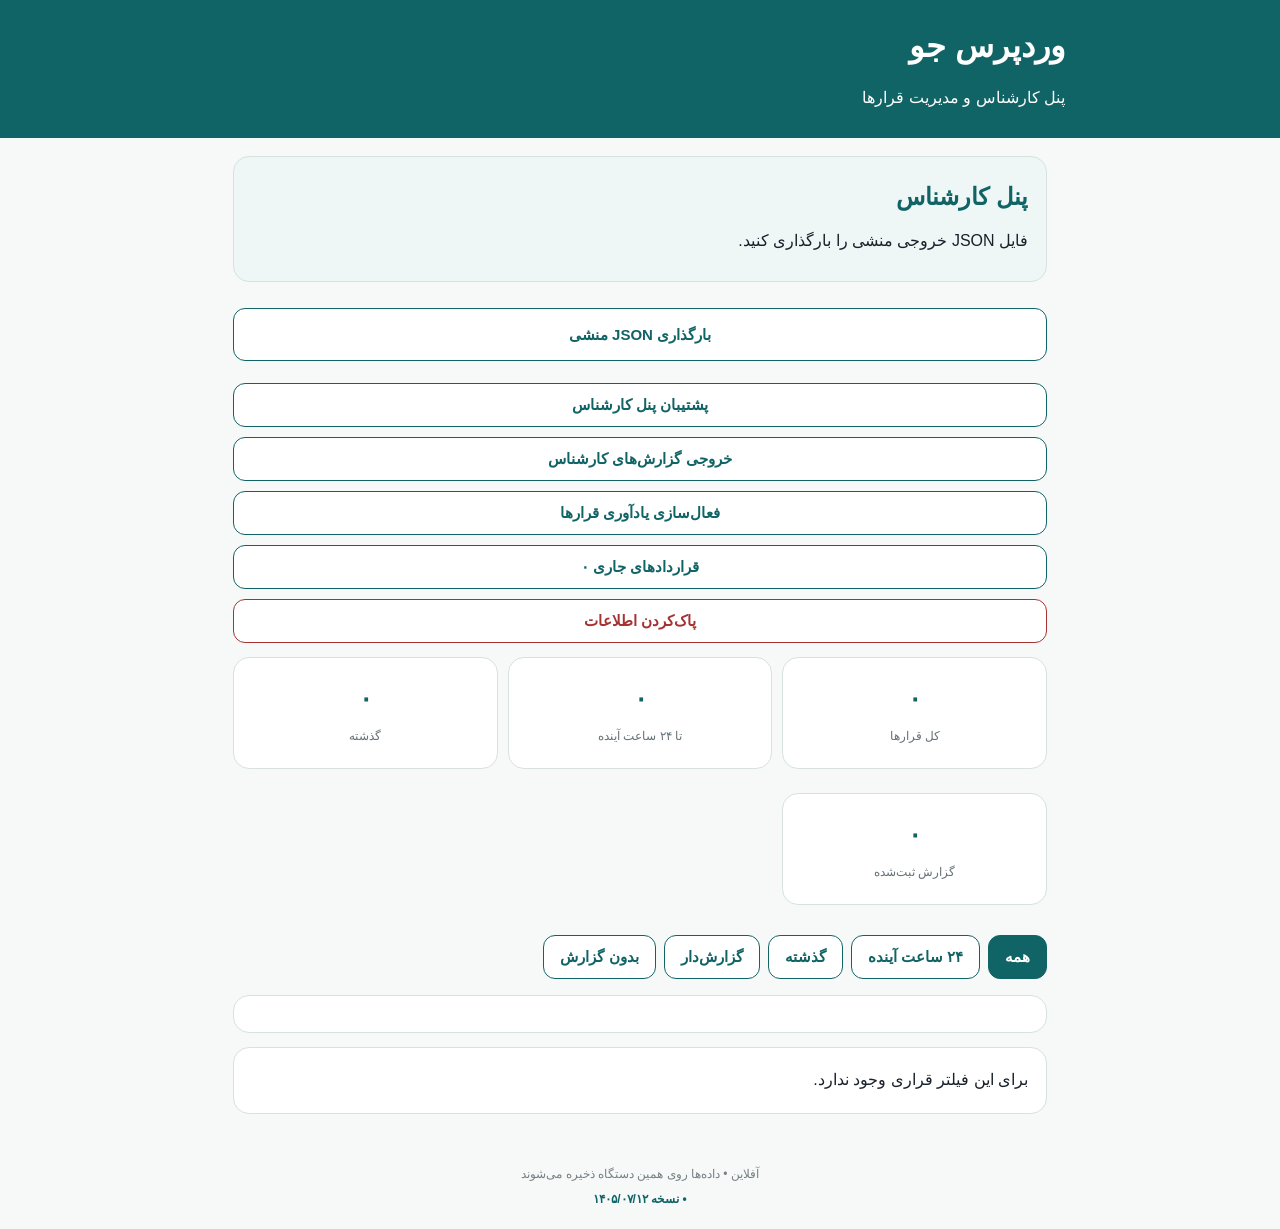
==== commit d0b1b1f5: "یادآوری سررسید تماس در پنل منشی و تفکیک قراردادها در پنل کارشناس پنل منشی: - هنگام باز شدن برنامه، ا" ====
--- a/wpjoo-expert-app/index.html
+++ b/wpjoo-expert-app/index.html
@@ -1 +1 @@
-<!doctype html><html lang="fa" dir="rtl"><head><meta charset="utf-8"><meta name="viewport" content="width=device-width,initial-scale=1"><meta name="theme-color" content="#116466"><meta name="description" content="بارگذاری خروجی منشی و مدیریت آفلاین قرارهای کارشناس"><link rel="manifest" href="manifest.json"><link rel="apple-touch-icon" href="icons/apple-touch-icon-180.png"><link rel="icon" type="image/png" sizes="192x192" href="icons/icon-192.png"><meta name="mobile-web-app-capable" content="yes"><meta name="apple-mobile-web-app-capable" content="yes"><meta name="apple-mobile-web-app-status-bar-style" content="default"><link rel="stylesheet" href="styles.css"><title>وردپرس جو | پنل کارشناس</title></head><body><header><h1>وردپرس جو</h1><p>پنل کارشناس و مدیریت قرارها</p></header><main><section id="main" class="view active"><section class="hero"><h2>پنل کارشناس</h2><p>فایل JSON خروجی منشی را بارگذاری کنید.</p></section><section id="alertBox" class="alert hidden"></section><div class="toolbar"><label class="file"><input id="jsonFile" type="file" accept=".json,application/json"><span>بارگذاری JSON منشی</span></label><button id="exportData">پشتیبان پنل کارشناس</button><button id="exportReports">خروجی گزارش‌های کارشناس</button><button id="notifyBtn" class="hidden">فعال‌سازی یادآوری قرارها</button><button id="clearData" class="danger">پاک‌کردن اطلاعات</button></div><div class="stats"><div><b id="totalCount">۰</b><span>کل قرارها</span></div><div><b id="soonCount">۰</b><span>تا ۲۴ ساعت آینده</span></div><div><b id="overdueCount">۰</b><span>گذشته</span></div><div><b id="reportedCount">۰</b><span>گزارش ثبت‌شده</span></div></div><div class="filters"><button class="filter active" data-filter="all">همه</button><button class="filter" data-filter="soon">۲۴ ساعت آینده</button><button class="filter" data-filter="overdue">گذشته</button><button class="filter" data-filter="reported">گزارش‌دار</button><button class="filter" data-filter="unreported">بدون گزارش</button></div><div id="result" class="result"></div><section id="appointments"></section></section><section id="reportView" class="view"><button type="button" class="back" data-go="main">← بازگشت</button><div id="reportCard"></div><form id="reportForm"><h2>ثبت گزارش قرار</h2><label>نتیجه حضور در جلسه<select id="reportStatus" required><option value="">انتخاب کنید</option><option>جلسه برگزار شد و قرارداد بسته شد</option><option>جلسه برگزار شد ولی قرارداد بسته نشد</option><option>مشتری در جلسه حاضر نشد</option><option>قرار لغو شد</option><option>قرار به تعویق افتاد (نیازمند هماهنگی مجدد)</option><option>جلسه برگزار شد و پیش‌پرداخت دریافت شد</option></select></label><label>توضیحات جلسه<textarea id="reportNotes" required minlength="3"></textarea></label><label>تاریخ و ساعت ثبت گزارش<input id="reportAt" type="datetime-local"></label><button class="primary" type="submit">ذخیره گزارش</button></form><div id="reportSaved" class="result"></div></section></main><footer>آفلاین • داده‌ها روی همین دستگاه ذخیره می‌شوند<span id="versionTag" class="ver"></span></footer><script src="jalali.js"></script><script src="app.js"></script></body></html>
+<!doctype html><html lang="fa" dir="rtl"><head><meta charset="utf-8"><meta name="viewport" content="width=device-width,initial-scale=1"><meta name="theme-color" content="#116466"><meta name="description" content="بارگذاری خروجی منشی و مدیریت آفلاین قرارهای کارشناس"><link rel="manifest" href="manifest.json"><link rel="apple-touch-icon" href="icons/apple-touch-icon-180.png"><link rel="icon" type="image/png" sizes="192x192" href="icons/icon-192.png"><meta name="mobile-web-app-capable" content="yes"><meta name="apple-mobile-web-app-capable" content="yes"><meta name="apple-mobile-web-app-status-bar-style" content="default"><link rel="stylesheet" href="styles.css"><title>وردپرس جو | پنل کارشناس</title></head><body><header><h1>وردپرس جو</h1><p>پنل کارشناس و مدیریت قرارها</p></header><main><section id="main" class="view active"><section class="hero"><h2>پنل کارشناس</h2><p>فایل JSON خروجی منشی را بارگذاری کنید.</p></section><section id="alertBox" class="alert hidden"></section><div class="toolbar"><label class="file"><input id="jsonFile" type="file" accept=".json,application/json"><span>بارگذاری JSON منشی</span></label><button id="exportData">پشتیبان پنل کارشناس</button><button id="exportReports">خروجی گزارش‌های کارشناس</button><button id="notifyBtn" class="hidden">فعال‌سازی یادآوری قرارها</button><button id="contractBtn" data-go="contracts">قراردادهای جاری <b id="contractCount">۰</b></button><button id="clearData" class="danger">پاک‌کردن اطلاعات</button></div><div class="stats"><div><b id="totalCount">۰</b><span>کل قرارها</span></div><div><b id="soonCount">۰</b><span>تا ۲۴ ساعت آینده</span></div><div><b id="overdueCount">۰</b><span>گذشته</span></div><div><b id="reportedCount">۰</b><span>گزارش ثبت‌شده</span></div></div><div class="filters"><button class="filter active" data-filter="all">همه</button><button class="filter" data-filter="soon">۲۴ ساعت آینده</button><button class="filter" data-filter="overdue">گذشته</button><button class="filter" data-filter="reported">گزارش‌دار</button><button class="filter" data-filter="unreported">بدون گزارش</button></div><div id="result" class="result"></div><section id="appointments"></section></section><section id="reportView" class="view"><button type="button" class="back" data-go="main">← بازگشت</button><div id="reportCard"></div><form id="reportForm"><h2>ثبت گزارش قرار</h2><label>نتیجه حضور در جلسه<select id="reportStatus" required><option value="">انتخاب کنید</option><option>جلسه برگزار شد و قرارداد بسته شد</option><option>جلسه برگزار شد ولی قرارداد بسته نشد</option><option>مشتری در جلسه حاضر نشد</option><option>قرار لغو شد</option><option>قرار به تعویق افتاد (نیازمند هماهنگی مجدد)</option><option>جلسه برگزار شد و پیش‌پرداخت دریافت شد</option></select></label><label>توضیحات جلسه<textarea id="reportNotes" required minlength="3"></textarea></label><label>تاریخ و ساعت ثبت گزارش<input id="reportAt" type="datetime-local"></label><button class="primary" type="submit">ذخیره گزارش</button></form><div id="reportSaved" class="result"></div></section><section id="contracts" class="view"><button type="button" class="back" data-go="main">← بازگشت</button><h2>قراردادهای جاری</h2><p>قرارهایی که قرارداد آن‌ها بسته شده و از صفحه اصلی خارج شده‌اند.</p><div id="contractList"></div></section></main><footer>آفلاین • داده‌ها روی همین دستگاه ذخیره می‌شوند<span id="versionTag" class="ver"></span></footer><script src="jalali.js"></script><script src="app.js"></script></body></html>
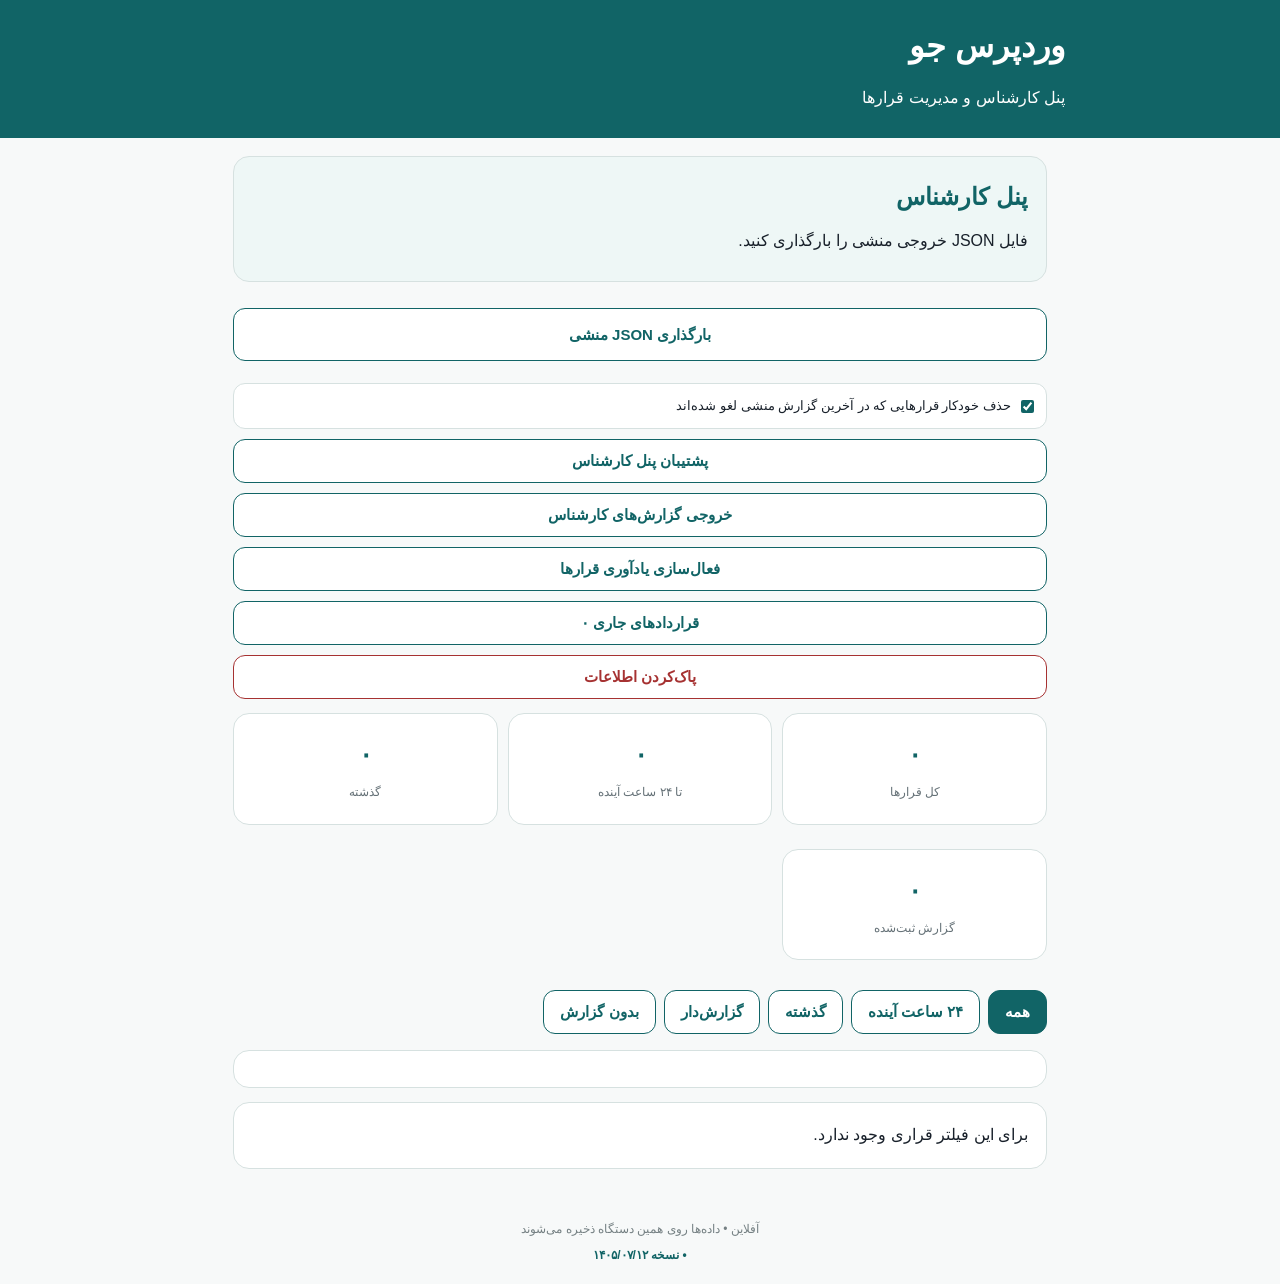
==== commit 9b1e2aa1: "فیلتر دوباره قرارها بر اساس آخرین گزارش منشی در پنل کارشناس گزینه‌ای برای حذف خودکار قرارهایی که در " ====
--- a/wpjoo-expert-app/index.html
+++ b/wpjoo-expert-app/index.html
@@ -1 +1 @@
-<!doctype html><html lang="fa" dir="rtl"><head><meta charset="utf-8"><meta name="viewport" content="width=device-width,initial-scale=1"><meta name="theme-color" content="#116466"><meta name="description" content="بارگذاری خروجی منشی و مدیریت آفلاین قرارهای کارشناس"><link rel="manifest" href="manifest.json"><link rel="apple-touch-icon" href="icons/apple-touch-icon-180.png"><link rel="icon" type="image/png" sizes="192x192" href="icons/icon-192.png"><meta name="mobile-web-app-capable" content="yes"><meta name="apple-mobile-web-app-capable" content="yes"><meta name="apple-mobile-web-app-status-bar-style" content="default"><link rel="stylesheet" href="styles.css"><title>وردپرس جو | پنل کارشناس</title></head><body><header><h1>وردپرس جو</h1><p>پنل کارشناس و مدیریت قرارها</p></header><main><section id="main" class="view active"><section class="hero"><h2>پنل کارشناس</h2><p>فایل JSON خروجی منشی را بارگذاری کنید.</p></section><section id="alertBox" class="alert hidden"></section><div class="toolbar"><label class="file"><input id="jsonFile" type="file" accept=".json,application/json"><span>بارگذاری JSON منشی</span></label><button id="exportData">پشتیبان پنل کارشناس</button><button id="exportReports">خروجی گزارش‌های کارشناس</button><button id="notifyBtn" class="hidden">فعال‌سازی یادآوری قرارها</button><button id="contractBtn" data-go="contracts">قراردادهای جاری <b id="contractCount">۰</b></button><button id="clearData" class="danger">پاک‌کردن اطلاعات</button></div><div class="stats"><div><b id="totalCount">۰</b><span>کل قرارها</span></div><div><b id="soonCount">۰</b><span>تا ۲۴ ساعت آینده</span></div><div><b id="overdueCount">۰</b><span>گذشته</span></div><div><b id="reportedCount">۰</b><span>گزارش ثبت‌شده</span></div></div><div class="filters"><button class="filter active" data-filter="all">همه</button><button class="filter" data-filter="soon">۲۴ ساعت آینده</button><button class="filter" data-filter="overdue">گذشته</button><button class="filter" data-filter="reported">گزارش‌دار</button><button class="filter" data-filter="unreported">بدون گزارش</button></div><div id="result" class="result"></div><section id="appointments"></section></section><section id="reportView" class="view"><button type="button" class="back" data-go="main">← بازگشت</button><div id="reportCard"></div><form id="reportForm"><h2>ثبت گزارش قرار</h2><label>نتیجه حضور در جلسه<select id="reportStatus" required><option value="">انتخاب کنید</option><option>جلسه برگزار شد و قرارداد بسته شد</option><option>جلسه برگزار شد ولی قرارداد بسته نشد</option><option>مشتری در جلسه حاضر نشد</option><option>قرار لغو شد</option><option>قرار به تعویق افتاد (نیازمند هماهنگی مجدد)</option><option>جلسه برگزار شد و پیش‌پرداخت دریافت شد</option></select></label><label>توضیحات جلسه<textarea id="reportNotes" required minlength="3"></textarea></label><label>تاریخ و ساعت ثبت گزارش<input id="reportAt" type="datetime-local"></label><button class="primary" type="submit">ذخیره گزارش</button></form><div id="reportSaved" class="result"></div></section><section id="contracts" class="view"><button type="button" class="back" data-go="main">← بازگشت</button><h2>قراردادهای جاری</h2><p>قرارهایی که قرارداد آن‌ها بسته شده و از صفحه اصلی خارج شده‌اند.</p><div id="contractList"></div></section></main><footer>آفلاین • داده‌ها روی همین دستگاه ذخیره می‌شوند<span id="versionTag" class="ver"></span></footer><script src="jalali.js"></script><script src="app.js"></script></body></html>
+<!doctype html><html lang="fa" dir="rtl"><head><meta charset="utf-8"><meta name="viewport" content="width=device-width,initial-scale=1"><meta name="theme-color" content="#116466"><meta name="description" content="بارگذاری خروجی منشی و مدیریت آفلاین قرارهای کارشناس"><link rel="manifest" href="manifest.json"><link rel="apple-touch-icon" href="icons/apple-touch-icon-180.png"><link rel="icon" type="image/png" sizes="192x192" href="icons/icon-192.png"><meta name="mobile-web-app-capable" content="yes"><meta name="apple-mobile-web-app-capable" content="yes"><meta name="apple-mobile-web-app-status-bar-style" content="default"><link rel="stylesheet" href="styles.css"><title>وردپرس جو | پنل کارشناس</title></head><body><header><h1>وردپرس جو</h1><p>پنل کارشناس و مدیریت قرارها</p></header><main><section id="main" class="view active"><section class="hero"><h2>پنل کارشناس</h2><p>فایل JSON خروجی منشی را بارگذاری کنید.</p></section><section id="alertBox" class="alert hidden"></section><div class="toolbar"><label class="file"><input id="jsonFile" type="file" accept=".json,application/json"><span>بارگذاری JSON منشی</span></label><label class="check"><input type="checkbox" id="pruneOnImport" checked><span>حذف خودکار قرارهایی که در آخرین گزارش منشی لغو شده‌اند</span></label><button id="exportData">پشتیبان پنل کارشناس</button><button id="exportReports">خروجی گزارش‌های کارشناس</button><button id="notifyBtn" class="hidden">فعال‌سازی یادآوری قرارها</button><button id="contractBtn" data-go="contracts">قراردادهای جاری <b id="contractCount">۰</b></button><button id="clearData" class="danger">پاک‌کردن اطلاعات</button></div><div class="stats"><div><b id="totalCount">۰</b><span>کل قرارها</span></div><div><b id="soonCount">۰</b><span>تا ۲۴ ساعت آینده</span></div><div><b id="overdueCount">۰</b><span>گذشته</span></div><div><b id="reportedCount">۰</b><span>گزارش ثبت‌شده</span></div></div><div class="filters"><button class="filter active" data-filter="all">همه</button><button class="filter" data-filter="soon">۲۴ ساعت آینده</button><button class="filter" data-filter="overdue">گذشته</button><button class="filter" data-filter="reported">گزارش‌دار</button><button class="filter" data-filter="unreported">بدون گزارش</button></div><div id="result" class="result"></div><section id="appointments"></section></section><section id="reportView" class="view"><button type="button" class="back" data-go="main">← بازگشت</button><div id="reportCard"></div><form id="reportForm"><h2>ثبت گزارش قرار</h2><label>نتیجه حضور در جلسه<select id="reportStatus" required><option value="">انتخاب کنید</option><option>جلسه برگزار شد و قرارداد بسته شد</option><option>جلسه برگزار شد ولی قرارداد بسته نشد</option><option>مشتری در جلسه حاضر نشد</option><option>قرار لغو شد</option><option>قرار به تعویق افتاد (نیازمند هماهنگی مجدد)</option><option>جلسه برگزار شد و پیش‌پرداخت دریافت شد</option></select></label><label>توضیحات جلسه<textarea id="reportNotes" required minlength="3"></textarea></label><label>تاریخ و ساعت ثبت گزارش<input id="reportAt" type="datetime-local"></label><button class="primary" type="submit">ذخیره گزارش</button></form><div id="reportSaved" class="result"></div></section><section id="contracts" class="view"><button type="button" class="back" data-go="main">← بازگشت</button><h2>قراردادهای جاری</h2><p>قرارهایی که قرارداد آن‌ها بسته شده و از صفحه اصلی خارج شده‌اند.</p><div id="contractList"></div></section></main><footer>آفلاین • داده‌ها روی همین دستگاه ذخیره می‌شوند<span id="versionTag" class="ver"></span></footer><script src="jalali.js"></script><script src="app.js"></script></body></html>
--- a/wpjoo-expert-app/styles.css
+++ b/wpjoo-expert-app/styles.css
@@ -1,6 +1,6 @@
 ﻿:root{--ink:#18202a;--brand:#116466;--line:#d6e1e0;--warn:#fff3cd;--danger:#ffe5e5}*{box-sizing:border-box}body{margin:0;background:#f7f9f9;color:var(--ink);font-family:Tahoma,"Segoe UI",sans-serif;line-height:1.8}header{background:var(--brand);color:#fff;padding:18px max(18px,calc((100% - 850px)/2))}h1,h2,p{margin:0 0 8px}main{max-width:850px;margin:auto;padding:18px}.hero,.alert,.appointment,.result,.stats>div{background:#fff;border:1px solid var(--line);border-radius:16px;padding:18px;margin-bottom:14px}.hero{background:#eef7f6}.hero h2{color:var(--brand)}.alert{background:var(--warn);border:2px solid #e0a900;color:#765500;font-weight:700}.alert.urgent{background:var(--danger);border-color:#c43d3d;color:#8b1e1e}.toolbar{display:grid;gap:10px;margin:14px 0}.file,button{border:1px solid var(--brand);background:#fff;color:var(--brand);border-radius:12px;padding:12px 16px;font-weight:700;font-size:15px;cursor:pointer;text-align:center}
 .primary{background:var(--brand);color:#fff}
-.reportBtn{margin-top:12px}.file{display:block}.file input{display:none}.danger{border-color:#a63232;color:#a63232}.stats{display:grid;grid-template-columns:repeat(3,1fr);gap:10px}.stats>div{text-align:center}.stats b{display:block;color:var(--brand);font-size:25px}.stats span{font-size:12px;color:#657177}.filters{display:flex;gap:8px;margin:16px 0}.filter.active{background:var(--brand);color:#fff}.appointment{border-right:6px solid var(--brand)}.appointment.soon{border-right-color:#e0a900;background:#fffdf2}.appointment.overdue{border-right-color:#c43d3d;background:#fff7f7}.appointment h3{margin:0;color:var(--brand);font-size:20px}.line{padding:5px 0;border-bottom:1px solid #edf1f1}.line:last-child{border:0}.badge{display:inline-block;border-radius:999px;padding:2px 10px;font-size:12px;font-weight:700;background:#e8f5ee}.soon .badge{background:#ffe8a1}.overdue .badge{background:#ffc7c7}footer{text-align:center;color:#758083;font-size:12px;padding:18px}.ver{display:block;margin-top:4px;color:var(--brand);font-weight:700}.hidden{display:none!important}
+.reportBtn{margin-top:12px}.file{display:block}.file input{display:none}.check{display:flex;align-items:center;gap:10px;font-weight:400;font-size:13px;background:#fff;border:1px solid var(--line);border-radius:12px;padding:10px 12px;margin:0}.check input{width:auto;margin:0;accent-color:var(--brand)}.danger{border-color:#a63232;color:#a63232}.stats{display:grid;grid-template-columns:repeat(3,1fr);gap:10px}.stats>div{text-align:center}.stats b{display:block;color:var(--brand);font-size:25px}.stats span{font-size:12px;color:#657177}.filters{display:flex;gap:8px;margin:16px 0}.filter.active{background:var(--brand);color:#fff}.appointment{border-right:6px solid var(--brand)}.appointment.soon{border-right-color:#e0a900;background:#fffdf2}.appointment.overdue{border-right-color:#c43d3d;background:#fff7f7}.appointment h3{margin:0;color:var(--brand);font-size:20px}.line{padding:5px 0;border-bottom:1px solid #edf1f1}.line:last-child{border:0}.badge{display:inline-block;border-radius:999px;padding:2px 10px;font-size:12px;font-weight:700;background:#e8f5ee}.soon .badge{background:#ffe8a1}.overdue .badge{background:#ffc7c7}footer{text-align:center;color:#758083;font-size:12px;padding:18px}.ver{display:block;margin-top:4px;color:var(--brand);font-weight:700}.hidden{display:none!important}
 .view{display:none}.view.active{display:block}
 .back{margin-bottom:12px}
 label{display:block;font-weight:700;margin:12px 0}
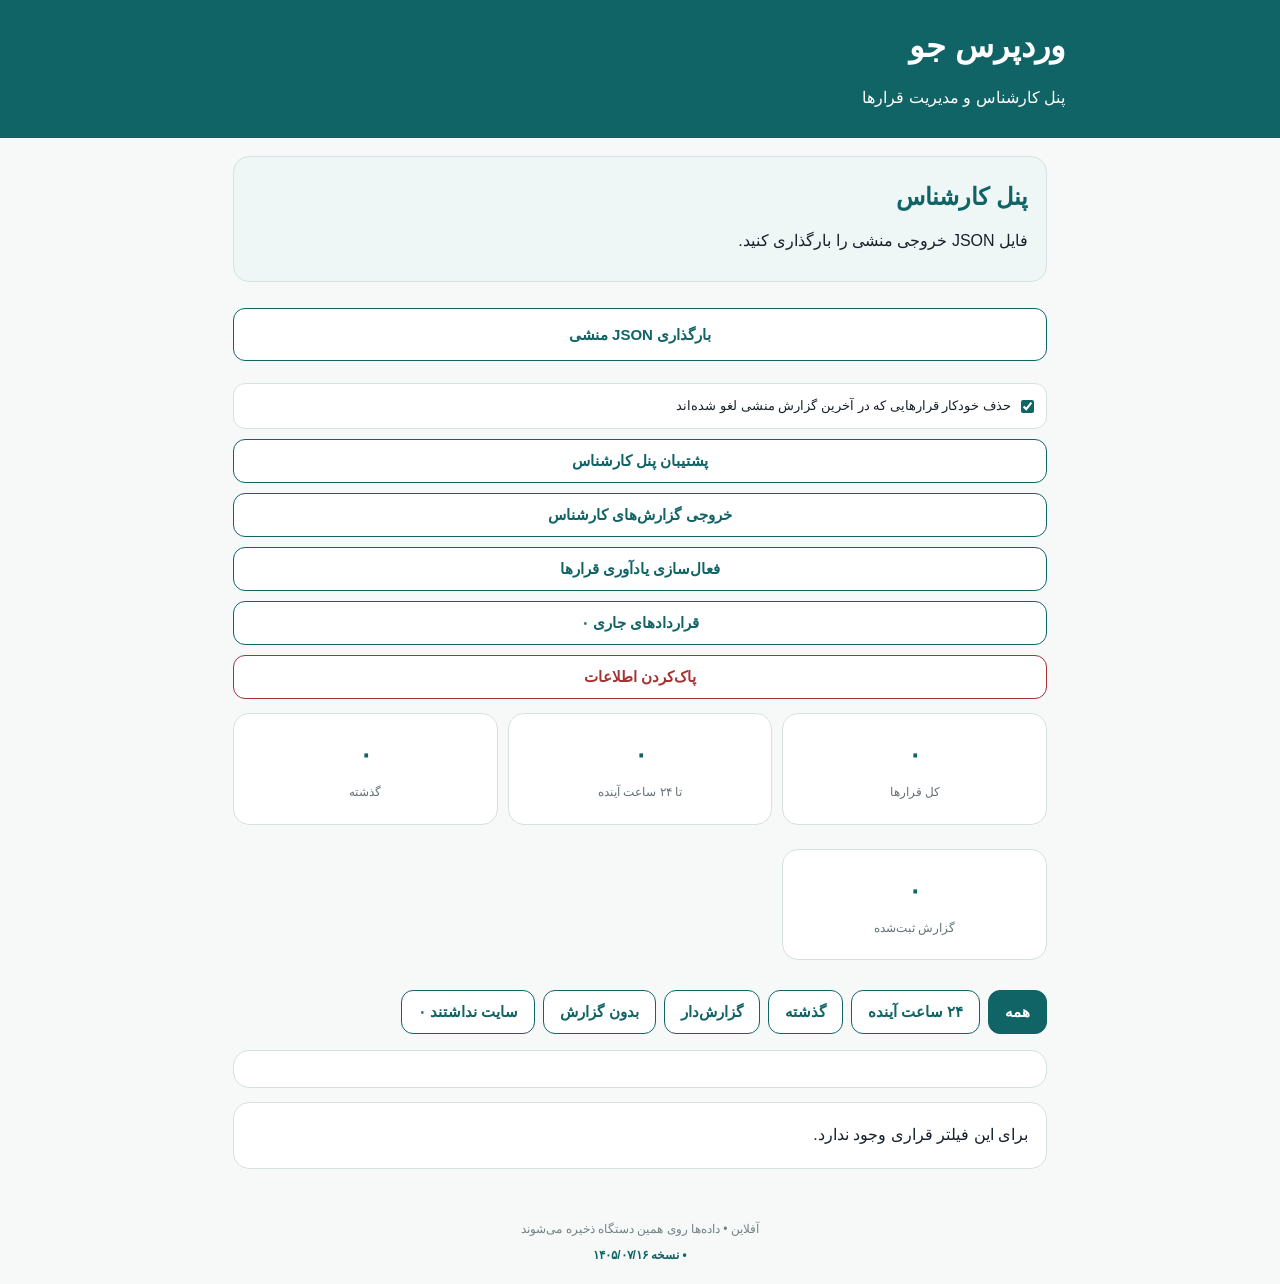
==== commit 9b1cf60e: "فیلتر «سایت نداشتند» در پنل کارشناس 🤖 Generated with Codebuff Co-Authored-By: Codebuff <noreply@code" ====
--- a/wpjoo-expert-app/index.html
+++ b/wpjoo-expert-app/index.html
@@ -1 +1 @@
-<!doctype html><html lang="fa" dir="rtl"><head><meta charset="utf-8"><meta name="viewport" content="width=device-width,initial-scale=1"><meta name="theme-color" content="#116466"><meta name="description" content="بارگذاری خروجی منشی و مدیریت آفلاین قرارهای کارشناس"><link rel="manifest" href="manifest.json"><link rel="apple-touch-icon" href="icons/apple-touch-icon-180.png"><link rel="icon" type="image/png" sizes="192x192" href="icons/icon-192.png"><meta name="mobile-web-app-capable" content="yes"><meta name="apple-mobile-web-app-capable" content="yes"><meta name="apple-mobile-web-app-status-bar-style" content="default"><link rel="stylesheet" href="styles.css"><title>وردپرس جو | پنل کارشناس</title></head><body><header><h1>وردپرس جو</h1><p>پنل کارشناس و مدیریت قرارها</p></header><main><section id="main" class="view active"><section class="hero"><h2>پنل کارشناس</h2><p>فایل JSON خروجی منشی را بارگذاری کنید.</p></section><section id="alertBox" class="alert hidden"></section><div class="toolbar"><label class="file"><input id="jsonFile" type="file" accept=".json,application/json"><span>بارگذاری JSON منشی</span></label><label class="check"><input type="checkbox" id="pruneOnImport" checked><span>حذف خودکار قرارهایی که در آخرین گزارش منشی لغو شده‌اند</span></label><button id="exportData">پشتیبان پنل کارشناس</button><button id="exportReports">خروجی گزارش‌های کارشناس</button><button id="notifyBtn" class="hidden">فعال‌سازی یادآوری قرارها</button><button id="contractBtn" data-go="contracts">قراردادهای جاری <b id="contractCount">۰</b></button><button id="clearData" class="danger">پاک‌کردن اطلاعات</button></div><div class="stats"><div><b id="totalCount">۰</b><span>کل قرارها</span></div><div><b id="soonCount">۰</b><span>تا ۲۴ ساعت آینده</span></div><div><b id="overdueCount">۰</b><span>گذشته</span></div><div><b id="reportedCount">۰</b><span>گزارش ثبت‌شده</span></div></div><div class="filters"><button class="filter active" data-filter="all">همه</button><button class="filter" data-filter="soon">۲۴ ساعت آینده</button><button class="filter" data-filter="overdue">گذشته</button><button class="filter" data-filter="reported">گزارش‌دار</button><button class="filter" data-filter="unreported">بدون گزارش</button></div><div id="result" class="result"></div><section id="appointments"></section></section><section id="reportView" class="view"><button type="button" class="back" data-go="main">← بازگشت</button><div id="reportCard"></div><form id="reportForm"><h2>ثبت گزارش قرار</h2><label>نتیجه حضور در جلسه<select id="reportStatus" required><option value="">انتخاب کنید</option><option>جلسه برگزار شد و قرارداد بسته شد</option><option>جلسه برگزار شد ولی قرارداد بسته نشد</option><option>مشتری در جلسه حاضر نشد</option><option>قرار لغو شد</option><option>قرار به تعویق افتاد (نیازمند هماهنگی مجدد)</option><option>جلسه برگزار شد و پیش‌پرداخت دریافت شد</option></select></label><label>توضیحات جلسه<textarea id="reportNotes" required minlength="3"></textarea></label><label>تاریخ و ساعت ثبت گزارش<input id="reportAt" type="datetime-local"></label><button class="primary" type="submit">ذخیره گزارش</button></form><div id="reportSaved" class="result"></div></section><section id="contracts" class="view"><button type="button" class="back" data-go="main">← بازگشت</button><h2>قراردادهای جاری</h2><p>قرارهایی که قرارداد آن‌ها بسته شده و از صفحه اصلی خارج شده‌اند.</p><div id="contractList"></div></section></main><footer>آفلاین • داده‌ها روی همین دستگاه ذخیره می‌شوند<span id="versionTag" class="ver"></span></footer><script src="jalali.js"></script><script src="app.js"></script></body></html>
+<!doctype html><html lang="fa" dir="rtl"><head><meta charset="utf-8"><meta name="viewport" content="width=device-width,initial-scale=1"><meta name="theme-color" content="#116466"><meta name="description" content="بارگذاری خروجی منشی و مدیریت آفلاین قرارهای کارشناس"><link rel="manifest" href="manifest.json"><link rel="apple-touch-icon" href="icons/apple-touch-icon-180.png"><link rel="icon" type="image/png" sizes="192x192" href="icons/icon-192.png"><meta name="mobile-web-app-capable" content="yes"><meta name="apple-mobile-web-app-capable" content="yes"><meta name="apple-mobile-web-app-status-bar-style" content="default"><link rel="stylesheet" href="styles.css"><title>وردپرس جو | پنل کارشناس</title></head><body><header><h1>وردپرس جو</h1><p>پنل کارشناس و مدیریت قرارها</p></header><main><section id="main" class="view active"><section class="hero"><h2>پنل کارشناس</h2><p>فایل JSON خروجی منشی را بارگذاری کنید.</p></section><section id="alertBox" class="alert hidden"></section><div class="toolbar"><label class="file"><input id="jsonFile" type="file" accept=".json,application/json"><span>بارگذاری JSON منشی</span></label><label class="check"><input type="checkbox" id="pruneOnImport" checked><span>حذف خودکار قرارهایی که در آخرین گزارش منشی لغو شده‌اند</span></label><button id="exportData">پشتیبان پنل کارشناس</button><button id="exportReports">خروجی گزارش‌های کارشناس</button><button id="notifyBtn" class="hidden">فعال‌سازی یادآوری قرارها</button><button id="contractBtn" data-go="contracts">قراردادهای جاری <b id="contractCount">۰</b></button><button id="clearData" class="danger">پاک‌کردن اطلاعات</button></div><div class="stats"><div><b id="totalCount">۰</b><span>کل قرارها</span></div><div><b id="soonCount">۰</b><span>تا ۲۴ ساعت آینده</span></div><div><b id="overdueCount">۰</b><span>گذشته</span></div><div><b id="reportedCount">۰</b><span>گزارش ثبت‌شده</span></div></div><div class="filters"><button class="filter active" data-filter="all">همه</button><button class="filter" data-filter="soon">۲۴ ساعت آینده</button><button class="filter" data-filter="overdue">گذشته</button><button class="filter" data-filter="reported">گزارش‌دار</button><button class="filter" data-filter="unreported">بدون گزارش</button><button class="filter" data-filter="nowebsite">سایت نداشتند <b id="noWebsiteCount">۰</b></button></div><div id="result" class="result"></div><section id="appointments"></section></section><section id="reportView" class="view"><button type="button" class="back" data-go="main">← بازگشت</button><div id="reportCard"></div><form id="reportForm"><h2>ثبت گزارش قرار</h2><label>نتیجه حضور در جلسه<select id="reportStatus" required><option value="">انتخاب کنید</option><option>جلسه برگزار شد و قرارداد بسته شد</option><option>جلسه برگزار شد ولی قرارداد بسته نشد</option><option>مشتری در جلسه حاضر نشد</option><option>قرار لغو شد</option><option>قرار به تعویق افتاد (نیازمند هماهنگی مجدد)</option><option>جلسه برگزار شد و پیش‌پرداخت دریافت شد</option></select></label><label>توضیحات جلسه<textarea id="reportNotes" required minlength="3"></textarea></label><label>تاریخ و ساعت ثبت گزارش<input id="reportAt" type="datetime-local"></label><button class="primary" type="submit">ذخیره گزارش</button></form><div id="reportSaved" class="result"></div></section><section id="contracts" class="view"><button type="button" class="back" data-go="main">← بازگشت</button><h2>قراردادهای جاری</h2><p>قرارهایی که قرارداد آن‌ها بسته شده و از صفحه اصلی خارج شده‌اند.</p><div id="contractList"></div></section></main><footer>آفلاین • داده‌ها روی همین دستگاه ذخیره می‌شوند<span id="versionTag" class="ver"></span></footer><script src="jalali.js"></script><script src="app.js"></script></body></html>
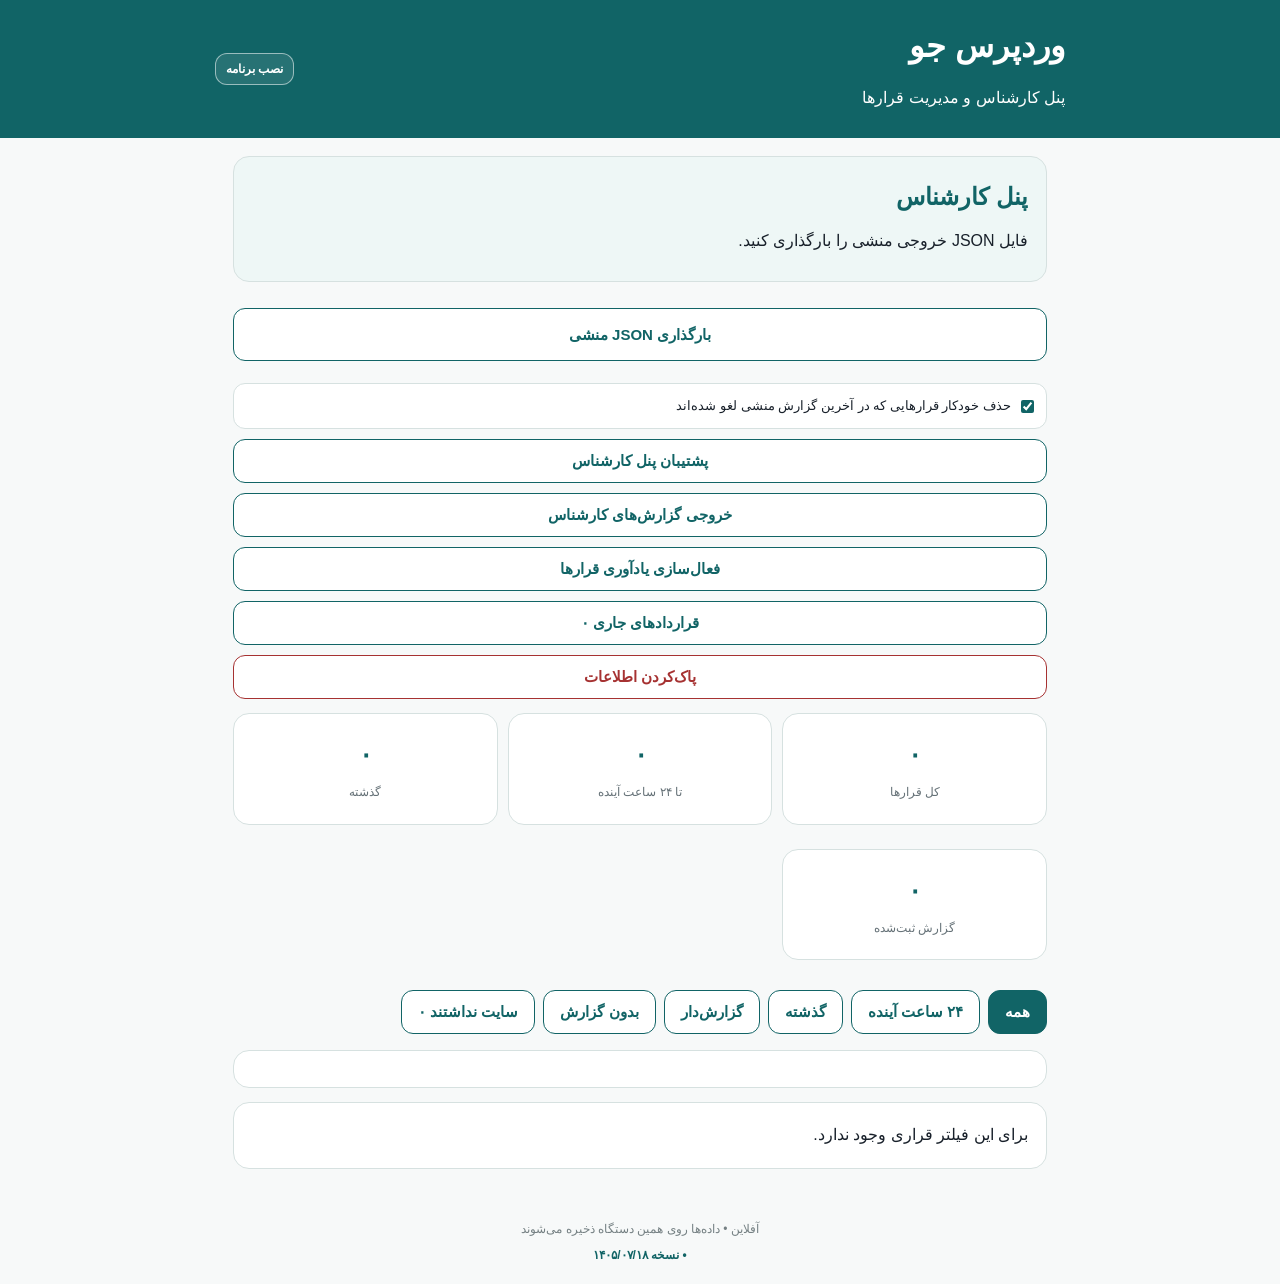
==== commit 24f64370: "بازگرداندن و فعال‌سازی دکمه نصب PWA در هر دو پنل 🤖 Generated with Codebuff Co-Authored-By: Codebuff " ====
--- a/wpjoo-expert-app/index.html
+++ b/wpjoo-expert-app/index.html
@@ -1 +1 @@
-<!doctype html><html lang="fa" dir="rtl"><head><meta charset="utf-8"><meta name="viewport" content="width=device-width,initial-scale=1"><meta name="theme-color" content="#116466"><meta name="description" content="بارگذاری خروجی منشی و مدیریت آفلاین قرارهای کارشناس"><link rel="manifest" href="manifest.json"><link rel="apple-touch-icon" href="icons/apple-touch-icon-180.png"><link rel="icon" type="image/png" sizes="192x192" href="icons/icon-192.png"><meta name="mobile-web-app-capable" content="yes"><meta name="apple-mobile-web-app-capable" content="yes"><meta name="apple-mobile-web-app-status-bar-style" content="default"><link rel="stylesheet" href="styles.css"><title>وردپرس جو | پنل کارشناس</title></head><body><header><h1>وردپرس جو</h1><p>پنل کارشناس و مدیریت قرارها</p></header><main><section id="main" class="view active"><section class="hero"><h2>پنل کارشناس</h2><p>فایل JSON خروجی منشی را بارگذاری کنید.</p></section><section id="alertBox" class="alert hidden"></section><div class="toolbar"><label class="file"><input id="jsonFile" type="file" accept=".json,application/json"><span>بارگذاری JSON منشی</span></label><label class="check"><input type="checkbox" id="pruneOnImport" checked><span>حذف خودکار قرارهایی که در آخرین گزارش منشی لغو شده‌اند</span></label><button id="exportData">پشتیبان پنل کارشناس</button><button id="exportReports">خروجی گزارش‌های کارشناس</button><button id="notifyBtn" class="hidden">فعال‌سازی یادآوری قرارها</button><button id="contractBtn" data-go="contracts">قراردادهای جاری <b id="contractCount">۰</b></button><button id="clearData" class="danger">پاک‌کردن اطلاعات</button></div><div class="stats"><div><b id="totalCount">۰</b><span>کل قرارها</span></div><div><b id="soonCount">۰</b><span>تا ۲۴ ساعت آینده</span></div><div><b id="overdueCount">۰</b><span>گذشته</span></div><div><b id="reportedCount">۰</b><span>گزارش ثبت‌شده</span></div></div><div class="filters"><button class="filter active" data-filter="all">همه</button><button class="filter" data-filter="soon">۲۴ ساعت آینده</button><button class="filter" data-filter="overdue">گذشته</button><button class="filter" data-filter="reported">گزارش‌دار</button><button class="filter" data-filter="unreported">بدون گزارش</button><button class="filter" data-filter="nowebsite">سایت نداشتند <b id="noWebsiteCount">۰</b></button></div><div id="result" class="result"></div><section id="appointments"></section></section><section id="reportView" class="view"><button type="button" class="back" data-go="main">← بازگشت</button><div id="reportCard"></div><form id="reportForm"><h2>ثبت گزارش قرار</h2><label>نتیجه حضور در جلسه<select id="reportStatus" required><option value="">انتخاب کنید</option><option>جلسه برگزار شد و قرارداد بسته شد</option><option>جلسه برگزار شد ولی قرارداد بسته نشد</option><option>مشتری در جلسه حاضر نشد</option><option>قرار لغو شد</option><option>قرار به تعویق افتاد (نیازمند هماهنگی مجدد)</option><option>جلسه برگزار شد و پیش‌پرداخت دریافت شد</option></select></label><label>توضیحات جلسه<textarea id="reportNotes" required minlength="3"></textarea></label><label>تاریخ و ساعت ثبت گزارش<input id="reportAt" type="datetime-local"></label><button class="primary" type="submit">ذخیره گزارش</button></form><div id="reportSaved" class="result"></div></section><section id="contracts" class="view"><button type="button" class="back" data-go="main">← بازگشت</button><h2>قراردادهای جاری</h2><p>قرارهایی که قرارداد آن‌ها بسته شده و از صفحه اصلی خارج شده‌اند.</p><div id="contractList"></div></section></main><footer>آفلاین • داده‌ها روی همین دستگاه ذخیره می‌شوند<span id="versionTag" class="ver"></span></footer><script src="jalali.js"></script><script src="app.js"></script></body></html>
+<!doctype html><html lang="fa" dir="rtl"><head><meta charset="utf-8"><meta name="viewport" content="width=device-width,initial-scale=1"><meta name="theme-color" content="#116466"><meta name="description" content="بارگذاری خروجی منشی و مدیریت آفلاین قرارهای کارشناس"><link rel="manifest" href="manifest.json"><link rel="apple-touch-icon" href="icons/apple-touch-icon-180.png"><link rel="icon" type="image/png" sizes="192x192" href="icons/icon-192.png"><meta name="mobile-web-app-capable" content="yes"><meta name="apple-mobile-web-app-capable" content="yes"><meta name="apple-mobile-web-app-status-bar-style" content="default"><link rel="stylesheet" href="styles.css"><title>وردپرس جو | پنل کارشناس</title></head><body><header><div><h1>وردپرس جو</h1><p>پنل کارشناس و مدیریت قرارها</p></div><button id="installBtn" class="ghost">نصب برنامه</button></header><main><section id="main" class="view active"><section class="hero"><h2>پنل کارشناس</h2><p>فایل JSON خروجی منشی را بارگذاری کنید.</p></section><section id="alertBox" class="alert hidden"></section><div class="toolbar"><label class="file"><input id="jsonFile" type="file" accept=".json,application/json"><span>بارگذاری JSON منشی</span></label><label class="check"><input type="checkbox" id="pruneOnImport" checked><span>حذف خودکار قرارهایی که در آخرین گزارش منشی لغو شده‌اند</span></label><button id="exportData">پشتیبان پنل کارشناس</button><button id="exportReports">خروجی گزارش‌های کارشناس</button><button id="notifyBtn" class="hidden">فعال‌سازی یادآوری قرارها</button><button id="contractBtn" data-go="contracts">قراردادهای جاری <b id="contractCount">۰</b></button><button id="clearData" class="danger">پاک‌کردن اطلاعات</button></div><div class="stats"><div><b id="totalCount">۰</b><span>کل قرارها</span></div><div><b id="soonCount">۰</b><span>تا ۲۴ ساعت آینده</span></div><div><b id="overdueCount">۰</b><span>گذشته</span></div><div><b id="reportedCount">۰</b><span>گزارش ثبت‌شده</span></div></div><div class="filters"><button class="filter active" data-filter="all">همه</button><button class="filter" data-filter="soon">۲۴ ساعت آینده</button><button class="filter" data-filter="overdue">گذشته</button><button class="filter" data-filter="reported">گزارش‌دار</button><button class="filter" data-filter="unreported">بدون گزارش</button><button class="filter" data-filter="nowebsite">سایت نداشتند <b id="noWebsiteCount">۰</b></button></div><div id="result" class="result"></div><section id="appointments"></section></section><section id="reportView" class="view"><button type="button" class="back" data-go="main">← بازگشت</button><div id="reportCard"></div><form id="reportForm"><h2>ثبت گزارش قرار</h2><label>نتیجه حضور در جلسه<select id="reportStatus" required><option value="">انتخاب کنید</option><option>جلسه برگزار شد و قرارداد بسته شد</option><option>جلسه برگزار شد ولی قرارداد بسته نشد</option><option>مشتری در جلسه حاضر نشد</option><option>قرار لغو شد</option><option>قرار به تعویق افتاد (نیازمند هماهنگی مجدد)</option><option>جلسه برگزار شد و پیش‌پرداخت دریافت شد</option></select></label><label>توضیحات جلسه<textarea id="reportNotes" required minlength="3"></textarea></label><label>تاریخ و ساعت ثبت گزارش<input id="reportAt" type="datetime-local"></label><button class="primary" type="submit">ذخیره گزارش</button></form><div id="reportSaved" class="result"></div></section><section id="contracts" class="view"><button type="button" class="back" data-go="main">← بازگشت</button><h2>قراردادهای جاری</h2><p>قرارهایی که قرارداد آن‌ها بسته شده و از صفحه اصلی خارج شده‌اند.</p><div id="contractList"></div></section></main><footer>آفلاین • داده‌ها روی همین دستگاه ذخیره می‌شوند<span id="versionTag" class="ver"></span></footer><script src="jalali.js"></script><script src="app.js"></script></body></html>
--- a/wpjoo-expert-app/styles.css
+++ b/wpjoo-expert-app/styles.css
@@ -1,6 +1,9 @@
-﻿:root{--ink:#18202a;--brand:#116466;--line:#d6e1e0;--warn:#fff3cd;--danger:#ffe5e5}*{box-sizing:border-box}body{margin:0;background:#f7f9f9;color:var(--ink);font-family:Tahoma,"Segoe UI",sans-serif;line-height:1.8}header{background:var(--brand);color:#fff;padding:18px max(18px,calc((100% - 850px)/2))}h1,h2,p{margin:0 0 8px}main{max-width:850px;margin:auto;padding:18px}.hero,.alert,.appointment,.result,.stats>div{background:#fff;border:1px solid var(--line);border-radius:16px;padding:18px;margin-bottom:14px}.hero{background:#eef7f6}.hero h2{color:var(--brand)}.alert{background:var(--warn);border:2px solid #e0a900;color:#765500;font-weight:700}.alert.urgent{background:var(--danger);border-color:#c43d3d;color:#8b1e1e}.toolbar{display:grid;gap:10px;margin:14px 0}.file,button{border:1px solid var(--brand);background:#fff;color:var(--brand);border-radius:12px;padding:12px 16px;font-weight:700;font-size:15px;cursor:pointer;text-align:center}
+﻿:root{--ink:#18202a;--brand:#116466;--line:#d6e1e0;--warn:#fff3cd;--danger:#ffe5e5}*{box-sizing:border-box}body{margin:0;background:#f7f9f9;color:var(--ink);font-family:Tahoma,"Segoe UI",sans-serif;line-height:1.8}header{background:var(--brand);color:#fff;padding:18px max(18px,calc((100% - 850px)/2));display:flex;justify-content:space-between;align-items:center;flex-wrap:wrap;gap:10px}h1,h2,p{margin:0 0 8px}main{max-width:850px;margin:auto;padding:18px}.hero,.alert,.appointment,.result,.stats>div{background:#fff;border:1px solid var(--line);border-radius:16px;padding:18px;margin-bottom:14px}.hero{background:#eef7f6}.hero h2{color:var(--brand)}.alert{background:var(--warn);border:2px solid #e0a900;color:#765500;font-weight:700}.alert.urgent{background:var(--danger);border-color:#c43d3d;color:#8b1e1e}.toolbar{display:grid;gap:10px;margin:14px 0}.file,button{border:1px solid var(--brand);background:#fff;color:var(--brand);border-radius:12px;padding:12px 16px;font-weight:700;font-size:15px;cursor:pointer;text-align:center}
 .primary{background:var(--brand);color:#fff}
-.reportBtn{margin-top:12px}.file{display:block}.file input{display:none}.check{display:flex;align-items:center;gap:10px;font-weight:400;font-size:13px;background:#fff;border:1px solid var(--line);border-radius:12px;padding:10px 12px;margin:0}.check input{width:auto;margin:0;accent-color:var(--brand)}.danger{border-color:#a63232;color:#a63232}.stats{display:grid;grid-template-columns:repeat(3,1fr);gap:10px}.stats>div{text-align:center}.stats b{display:block;color:var(--brand);font-size:25px}.stats span{font-size:12px;color:#657177}.filters{display:flex;gap:8px;margin:16px 0}.filter.active{background:var(--brand);color:#fff}.appointment{border-right:6px solid var(--brand)}.appointment.soon{border-right-color:#e0a900;background:#fffdf2}.appointment.overdue{border-right-color:#c43d3d;background:#fff7f7}.appointment h3{margin:0;color:var(--brand);font-size:20px}.line{padding:5px 0;border-bottom:1px solid #edf1f1}.line:last-child{border:0}.badge{display:inline-block;border-radius:999px;padding:2px 10px;font-size:12px;font-weight:700;background:#e8f5ee}.soon .badge{background:#ffe8a1}.overdue .badge{background:#ffc7c7}footer{text-align:center;color:#758083;font-size:12px;padding:18px}.ver{display:block;margin-top:4px;color:var(--brand);font-weight:700}.hidden{display:none!important}
+.ghost{color:#fff;border-color:#ffffff88;background:#ffffff18;font-size:12px;padding:8px 10px}
+.reportBtn{margin-top:12px}.file{display:block}.file input{display:none}.check{display:flex;align-items:center;gap:10px;font-weight:400;font-size:13px;background:#fff;border:1px solid var(--line);border-radius:12px;padding:10px 12px;margin:0}.check input{width:auto;margin:0;accent-color:var(--brand)}.danger{border-color:#a63232;color:#a63232}.stats{display:grid;grid-template-columns:repeat(3,1fr);gap:10px}.stats>div{text-align:center}.stats b{display:block;color:var(--brand);font-size:25px}.stats span{font-size:12px;color:#657177}.filters{display:flex;gap:8px;margin:16px 0}.filter.active{background:var(--brand);color:#fff}.appointment{border-right:6px solid var(--brand)}.appointment.soon{border-right-color:#e0a900;background:#fffdf2}.appointment.overdue{border-right-color:#c43d3d;background:#fff7f7}.appointment h3{margin:0;color:var(--brand);font-size:20px}.line{padding:5px 0;border-bottom:1px solid #edf1f1}.line:last-child{border:0}
+.line a{color:var(--brand);font-weight:700;text-decoration:none;word-break:break-all}
+.line a:hover{text-decoration:underline}.badge{display:inline-block;border-radius:999px;padding:2px 10px;font-size:12px;font-weight:700;background:#e8f5ee}.soon .badge{background:#ffe8a1}.overdue .badge{background:#ffc7c7}footer{text-align:center;color:#758083;font-size:12px;padding:18px}.ver{display:block;margin-top:4px;color:var(--brand);font-weight:700}.hidden{display:none!important}
 .view{display:none}.view.active{display:block}
 .back{margin-bottom:12px}
 label{display:block;font-weight:700;margin:12px 0}
